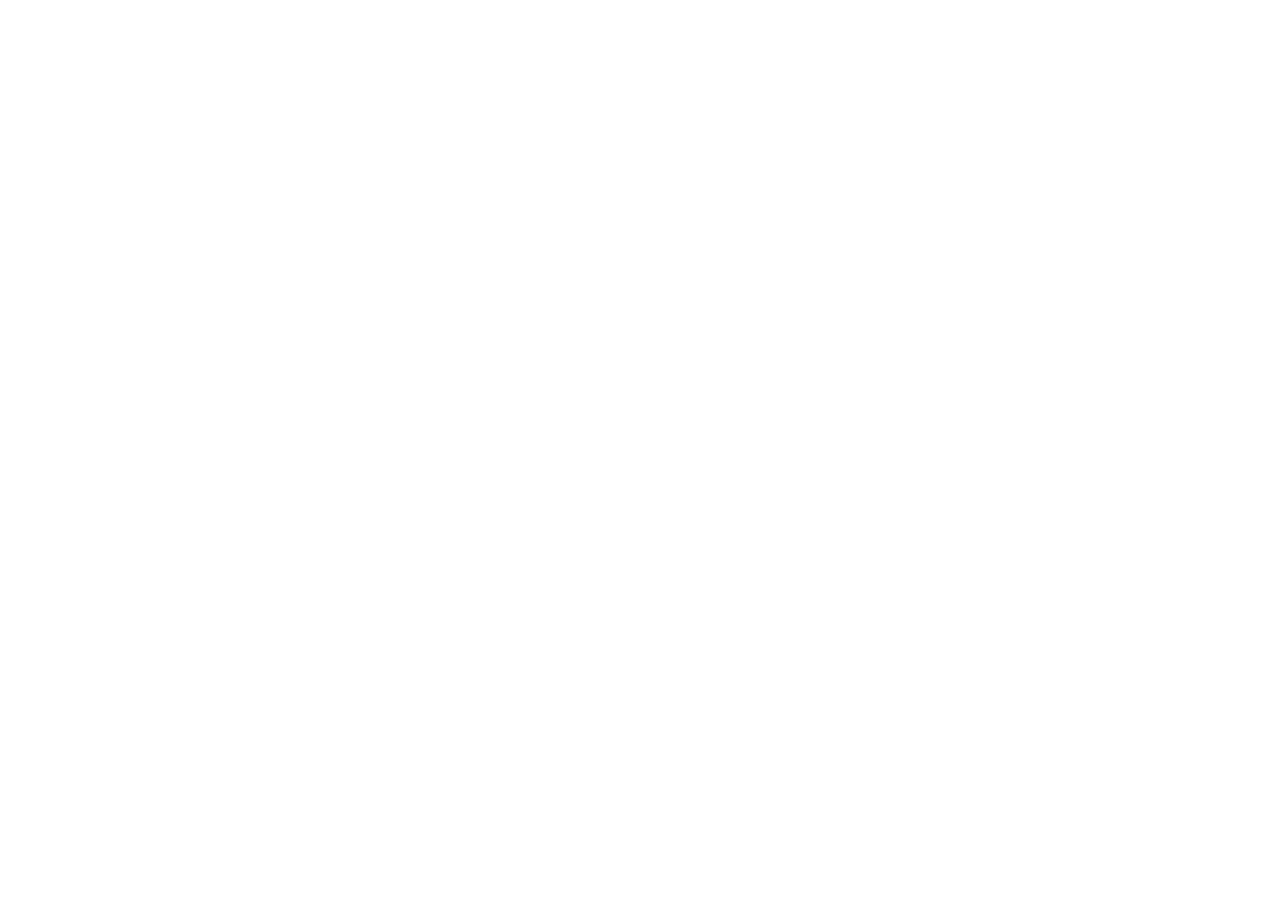
==== story.html @ cd4039f8 "Add files via upload" ====
﻿<!doctype html>
<html lang="en-US">
<head>
  <meta charset="utf-8">
  <!-- Created using Storyline 3 - http://www.articulate.com  -->
  <!-- version: 3.20.30234.0 -->
  <title>MEDIA IPAS</title>
  <meta http-equiv="x-ua-compatible" content="IE=edge"/>
  <meta name="viewport" content="width=device-width,initial-scale=1,user-scalable=no,shrink-to-fit=no,minimal-ui"/>
  <meta name="apple-mobile-web-app-capable" content="yes"/>
  <style>
    html, body { height: 100%; padding: 0; margin: 0 }
    #app { height: 100%; width: 100%; }
  </style>

  <script>
    window.DS = {};
    window.globals = {
      DATA_PATH_BASE: '',
      HAS_FRAME: true,
      HAS_SLIDE: true,

      lmsPresent: false,
      tinCanPresent: false,
      cmi5Present: false,
      aoSupport: false,
      scale: 'noscale',
      captureRc: false,
      browserSize: 'optimal',
      bgColor: '#FFFFFF',
      features: '',
      themeName: 'classic',
      preloaderColor: '#FFFFFF',
      suppressAnalytics: false,
      productChannel: 'perpetual',
      publishSource: 'storyline',
      aid: '',
      cid: 'd0530bba-89f7-427b-9b3b-d3522938f893',
      playerVersion: '3.20.30234.0',
      publishTimestamp: '2026-05-07T01:02:21.4951941Z',
      maxIosVideoElements: 10,
      connectionSettings: { },

      
      parseParams: function(qs) {
        if (window.globals.parsedParams != null) {
          return window.globals.parsedParams;
        }
        qs = (qs || window.location.search.substr(1)).split('+').join(' ');
        var params = {},
            tokens,
            re = /[?&]?([^=]+)=([^&]*)/g;

        while (tokens = re.exec(qs)) {
          params[decodeURIComponent(tokens[1]).trim()] =
            decodeURIComponent(tokens[2]).trim();
        }
        window.globals.parsedParams = params;
        return params;
      }

    };
  </script>
  <script>
    var isIe11 = ('ActiveXObject' in window || window.MSBlobBuilder != null)
      && window.msCrypto != null && !window.ActiveXObject;
    if (isIe11) {
      window.globals.unsupportedBrowser = true;
      document.write(atob('[base64]'));
    }
  </script>
  
  <script>window.THREE = { };</script>
  
</head>
<body style="background: #FFFFFF" class="cs-HTML theme-classic">
  <!-- 360 -->
  <script>!function(){var e,i=/iPhone/i,o=/iPod/i,n=/iPad/i,t=/\biOS-universal(?:.+)Mac\b/i,r=/\bAndroid(?:.+)Mobile\b/i,a=/Android/i,d=/(?:SD4930UR|\bSilk(?:.+)Mobile\b)/i,p=/Silk/i,l=/Windows Phone/i,u=/\bWindows(?:.+)ARM\b/i,b=/BlackBerry/i,s=/BB10/i,c=/Opera Mini/i,f=/\b(CriOS|Chrome)(?:.+)Mobile/i,h=/Mobile(?:.+)Firefox\b/i,v=function(e){return void 0!==e&&"MacIntel"===e.platform&&"number"==typeof e.maxTouchPoints&&e.maxTouchPoints>1&&"undefined"==typeof MSStream};e=function(e){var m={userAgent:"",platform:"",maxTouchPoints:0};e||"undefined"==typeof navigator?"string"==typeof e?m.userAgent=e:e&&e.userAgent&&(m={userAgent:e.userAgent,platform:e.platform,maxTouchPoints:e.maxTouchPoints||0}):m={userAgent:navigator.userAgent,platform:navigator.platform,maxTouchPoints:navigator.maxTouchPoints||0};var g=m.userAgent,y=g.split("[FBAN");void 0!==y[1]&&(g=y[0]),void 0!==(y=g.split("Twitter"))[1]&&(g=y[0]);var A=function(e){return function(i){return i.test(e)}}(g),w={apple:{phone:A(i)&&!A(l),ipod:A(o),tablet:!A(i)&&(A(n)||v(m))&&!A(l),universal:A(t),device:(A(i)||A(o)||A(n)||A(t)||v(m))&&!A(l)},amazon:{phone:A(d),tablet:!A(d)&&A(p),device:A(d)||A(p)},android:{phone:!A(l)&&A(d)||!A(l)&&A(r),tablet:!A(l)&&!A(d)&&!A(r)&&(A(p)||A(a)),device:!A(l)&&(A(d)||A(p)||A(r)||A(a))||A(/\bokhttp\b/i)},windows:{phone:A(l),tablet:A(u),device:A(l)||A(u)},other:{blackberry:A(b),blackberry10:A(s),opera:A(c),firefox:A(h),chrome:A(f),device:A(b)||A(s)||A(c)||A(h)||A(f)},any:!1,phone:!1,tablet:!1};return w.any=w.apple.device||w.android.device||w.windows.device||w.other.device,w.phone=w.apple.phone||w.android.phone||w.windows.phone,w.tablet=w.apple.tablet||w.android.tablet||w.windows.tablet,w}(),"object"==typeof exports&&"undefined"!=typeof module?module.exports=e:"function"==typeof define&&define.amd?define((function(){return e})):this.isMobile=e}();
    window.isMobile.apple.tablet = window.isMobile.apple.tablet ||
      (navigator.platform === 'MacIntel' && navigator.maxTouchPoints > 1);
    window.isMobile.apple.device = window.isMobile.apple.device || window.isMobile.apple.tablet;
    window.isMobile.tablet = window.isMobile.tablet || window.isMobile.apple.tablet;
    window.isMobile.any = window.isMobile.any || window.isMobile.apple.tablet;
  </script>

  <div id="focus-sink" tabindex="-1"></div>

  <div id="preso"></div>
  <script>
    (function() {

      var classTypes = [ 'desktop', 'mobile', 'phone', 'tablet' ];

      var addDeviceClasses = function(prefix, testObj) {
        var curr, i;
        for (i = 0; i < classTypes.length; i++) {
          curr = classTypes[i];
          if (testObj[curr]) {
            document.body.classList.add(prefix + curr);
          }
        }
      };

      var params = window.globals.parseParams(),
          isDevicePreview = params.devicepreview === '1',
          isPhoneOverride = params.deviceType === 'phone' || (isDevicePreview && params.phone == '1'),
          isTabletOverride = (params.deviceType === 'tablet' || isDevicePreview) && !isPhoneOverride,
          isMobileOverride = isPhoneOverride || isTabletOverride;

      var deviceView = {
        desktop: !window.isMobile.any && !isMobileOverride,
        mobile: window.isMobile.any || isMobileOverride,
        phone: isPhoneOverride || (window.isMobile.phone && !isTabletOverride),
        tablet: isTabletOverride || window.isMobile.tablet
      };

      window.globals.deviceView = deviceView;
      window.isMobile.desktop = !window.isMobile.any;
      window.isMobile.mobile = window.isMobile.any;

      addDeviceClasses('view-', deviceView);

    })();
  </script>
  
  <script src='story_content/user.js' type=text/javascript></script>
  <div class="slide-loader"></div>

  <script>
    if (window.globals.deviceView.isMobile) { var doc = document, loader = doc.body.querySelector('.slide-loader'); [ 1, 2, 3 ].forEach(function(n) { var d = doc.createElement('div'); d.style.backgroundColor = window.globals.preloaderColor; d.classList.add('mobile-loader-dot'); d.classList.add('dot' + n); loader.appendChild(d); }); }
  </script>

  <div class="mobile-load-title-overlay" style="display: none">
    <div class="mobile-load-title">MEDIA IPAS</div>
  </div>

  <div class="mobile-chrome-warning"></div>

  
<style>
  .warn-connection-dialog {
    display: none;
    background: transparent;
    pointer-events: none;
    position: fixed;
    left: 0;
    top: 0;
    width: 100%;
    height: 100%;
    z-index: 999;
  }

  .warn-connection-content {
    border-radius: 4px;
    background: white;
    border: 1px solid #E7E7E7;
    color: #333333;
    box-shadow: 0 2px 4px rgba(0, 0, 0, 0.25);
    transition: all 150ms ease-out;
    position: absolute;
    white-space: nowrap;
  }

  .view-phone.is-landscape .warn-connection-content {
    left: 23px;
    bottom: 23px;
  }

  .view-tablet.is-landscape .warn-connection-content {
    left: 50%;
    top: 20px;
    transform: translateX(-50%);
  }

  .is-portrait .warn-connection-content {
    transform: translate(-50%, calc(-100% - 15px));
  }

  .warn-connection-content p {
    display: inline-block;
    margin: 0 8px 0 0;
    line-height: 33px;
    font-size: 11px;
  }

  .warn-connection-content svg {
    position: relative;
    vertical-align: middle;
    margin: 0 2px 2px 8px;
  }

  .view-desktop .warn-connection-content {
    left: 1.5em;
    bottom: 1.5em;
  }

  .view-desktop .warn-connection-content p {
    font-size: 1.1em;
  }

  .is-offline .warn-connection-dialog {
    display: block;
  }

  .is-offline .cs-panel * {
    pointer-events: none !important;
  }

  .is-offline .cs-panel {
    pointer-events: all !important;
  }

  .is-offline #nav-controls * {
    pointer-events: none !important;
  }

  .is-offline #nav-controls {
    pointer-events: all !important;
  }
</style>

<div class="warn-connection-dialog">
  <div class="warn-connection-content">
    <svg width="17" height="15" viewBox="0 0 17 15" xmlns="http://www.w3.org/2000/svg">
      <path fill="#8F0000" stroke="white" d="M16.07,12.98 L15.88,12.23 L9.51,1.21 C8.97,0.26,7.6,0.26,7.06,1.21 L0.69,12.23 C0.15,13.16,0.81,14.36,1.91,14.36 H14.65 C15.47,14.36,16.05,13.7,16.07,12.98 Z"/>
      <path fill="white" stroke="white" d="M8.58,5.5 C8.35,5.28,8.5,5.35,8.21,5.32 C8.09,5.35,7.97,5.49,7.96,5.67 C7.97,5.79,7.98,5.92,7.98,6.04 L7.98,6.04 C7.99,6.17,8,6.31,8.01,6.43 L8.01,6.44 C8.03,6.92,8.06,7.41,8.09,7.9 L8.09,7.9 C8.12,8.39,8.14,8.88,8.17,9.37 C8.17,9.39,8.18,9.42,8.2,9.44 C8.23,9.46,8.25,9.47,8.28,9.47 C8.31,9.47,8.34,9.46,8.35,9.44 C8.37,9.43,8.38,9.4,8.39,9.35 L8.39,9.34 C8.39,9.24,8.4,9.15,8.4,9.05 L8.4,9.05 C8.41,8.96,8.41,8.86,8.42,8.75 C8.43,8.44,8.45,8.12,8.47,7.81 L8.47,7.81 C8.49,7.49,8.51,7.18,8.53,6.87 C8.55,6.46,8.56,6.05,8.59,5.64 L8.6,5.62 C8.6,5.57,8.59,5.53,8.58,5.5 L8.21,5.32 Z"/>
      <circle fill="white" stroke="white" cx="8.3" cy="11.35" r="0.3"/>
    </svg>
    <p>You are offline. Trying to reconnect...</p>
  </div>
</div>

<script>
  (function() {
    window.DS.connection = {
      warningShown: false,
      assets: {},
      loadingAssetGroup: false,
      retryDelay: 500
    };

    // @TODO this is POC code and can be cleaned up a bit more if we move forward
    // with the feature



    // The `window.globals.features` variable must be set in `webpack.dev.config` when testing locally - it is not enough
    // to have it in the data - but it must be set there as well.
    var useConnectionMessages = window.AbortController != null &&
      window.location.protocol != 'file:' &&
      window.globals.features.indexOf('ConnectionMessages') != -1;

    window.DS.connection.useConnectionMessages = useConnectionMessages

    var assetCount = 0;
    var checkLoadedId;
    var connectionSettings = window.globals.connectionSettings;

    if (useConnectionMessages && connectionSettings != null) {
      var contentEl = document.querySelector('.warn-connection-content');
      var messageEl = contentEl.querySelector('p')

      if (connectionSettings.useDarkTheme) {
        contentEl.style.borderColor = '#BABBBA';
        contentEl.style.backgroundColor = '#282828';
        contentEl.style.color = '#FFFFFF';
      }

      if (connectionSettings.message != null) {
        messageEl.textContent = window.decodeURIComponent(connectionSettings.message);
      }
    }

    function checkAssetsReady() {
      for (var i in DS.connection.assets) {
        if (!DS.connection.assets[i].success) {
          return false;
        }
      }
      return true;
    }

    function stopAssetGroup() {
      if (!useConnectionMessages) { return; }

      assetCount = 0;

      DS.connection.oldAssetGroup = DS.connection.assets;
      DS.connection.assets = {};
      DS.connection.loadingAssetGroup = false;
      clearInterval(checkLoadedId);
    }

    function startAssetGroup() {
      if (!useConnectionMessages) { return; }
      var ticks = 0;
      clearInterval(checkLoadedId);
      checkLoadedId = setInterval(function() {
        var loaded = 0;
        if (assetCount === 0 && loaded === 0) {
          clearInterval(checkLoadedId);
          return;
        }

        for (var i in DS.connection.assets) {
          if (DS.connection.assets[i].success) {
            loaded++;
          }
        }

        if (assetCount === loaded && checkAssetsReady()) {
          for (var i in DS.connection.assets) {
            if (DS.connection.assets[i].action) {
              DS.connection.assets[i].action();
            }
          }
          hideWarning();
          stopAssetGroup();
        }
      }, 100)
    }

    function requiredAsset(url, action, retry, type) {
      if (!useConnectionMessages) { return; }
      if (DS.connection.assets[url]) { return; }

      DS.connection.assets[url] = {
        success: false, action: action, retry: retry, type: type
      };
      assetCount = Object.keys(DS.connection.assets).length;
      if (!DS.connection.loadingAssetGroup) {
        startAssetGroup();
      }
      DS.connection.loadingAssetGroup = true;
    }

    function assetLoaded(url) {
      if (!useConnectionMessages) { return; }
      if (DS.connection.assets[url]) {
        DS.connection.assets[url].success = true;
      }
    }

    function assetFailed(url) {
      if (!useConnectionMessages) { return; }
      if (!DS.connection.assets[url]) {
        if (/\.js$/.test(url)) {
          setTimeout(function() {
            if (DS.connection.lastSlideLoaded != null) {
              DS.connection.lastSlideLoaded();
            }
          }, DS.connection.retryDelay);
        }
        return;
      }
      if (!DS.connection.warningShown) { showWarning(); }
      if (DS.connection.assets[url].retry) {
        setTimeout(function() {
          if (!DS.connection.assets[url].success) {
            DS.connection.assets[url].retry()
          }
        }, DS.connection.retryDelay);
      }
    }

    function hideWarning() {
      document.body.classList.remove('is-offline');
      DS.connection.warningShown = false;
    }
    DS.connection.hideWarning = hideWarning

    function showWarning(btn) {
      document.body.classList.add('is-offline')
      DS.connection.warningShown = true;
      updateWarningPosition();
    }

    function updateWarningPosition() {
      if (!DS.connection.warningShown) {
        return;
      }

      var isPortrait = document.body.classList.contains('is-portrait');
      var warningEl = document.querySelector('.warn-connection-content');

      if (isPortrait) {
        var slide = document.querySelector('.primary-slide');
        var slideRect = slide.getBoundingClientRect();

        warningEl.style.top = `${slideRect.top}px`
        warningEl.style.left = `${slideRect.left + slideRect.width / 2}px`
      } else {
        warningEl.style.top = null;
        warningEl.style.left = null;
      }

      window.requestAnimationFrame(updateWarningPosition);
    }

    // these will all be noops if the feature flag isn't set in
    // the data and `window.globals.features`
    DS.connection.requiredAsset = requiredAsset;
    DS.connection.assetLoaded = assetLoaded;
    DS.connection.assetFailed = assetFailed;
    DS.connection.stopAssetGroup = stopAssetGroup;
    DS.connection.startAssetGroup = startAssetGroup;
  })();
</script>


  <script>
    
    if (window.autoSpider && window.vInterfaceObject) {
      document.querySelector('.mobile-load-title-overlay').style.display = 'none';
    }
  </script>

  

  <link rel="stylesheet" href="html5/data/css/output.min.css" data-noprefix/>
</body>
<script src="html5/lib/scripts/bootstrapper.min.js"></script>
</html>
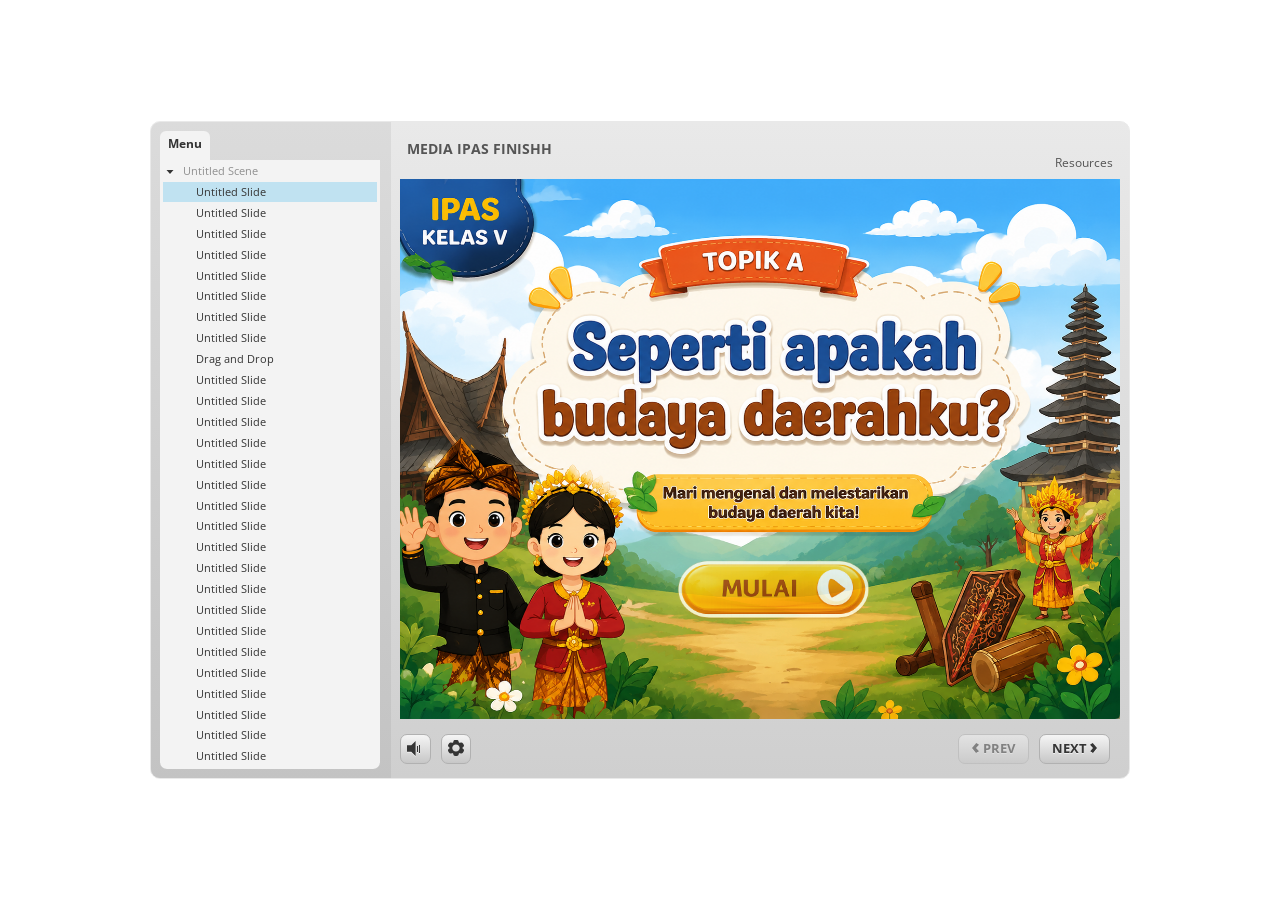
==== commit 32969a7f: "Remove obsolete image files and update story metadata - Deleted multiple unused image files from the" ====
--- a/story.html
+++ b/story.html
@@ -4,7 +4,7 @@
   <meta charset="utf-8">
   <!-- Created using Storyline 3 - http://www.articulate.com  -->
   <!-- version: 3.20.30234.0 -->
-  <title>MEDIA IPAS</title>
+  <title>MEDIA IPAS FINISHH</title>
   <meta http-equiv="x-ua-compatible" content="IE=edge"/>
   <meta name="viewport" content="width=device-width,initial-scale=1,user-scalable=no,shrink-to-fit=no,minimal-ui"/>
   <meta name="apple-mobile-web-app-capable" content="yes"/>
@@ -35,9 +35,9 @@
       productChannel: 'perpetual',
       publishSource: 'storyline',
       aid: '',
-      cid: 'd0530bba-89f7-427b-9b3b-d3522938f893',
+      cid: '9748a1a7-705c-4bd6-92a1-e756d1cadd9b',
       playerVersion: '3.20.30234.0',
-      publishTimestamp: '2026-05-07T01:02:21.4951941Z',
+      publishTimestamp: '2026-05-11T20:10:28.1512194Z',
       maxIosVideoElements: 10,
       connectionSettings: { },
 
@@ -131,7 +131,7 @@
   </script>
 
   <div class="mobile-load-title-overlay" style="display: none">
-    <div class="mobile-load-title">MEDIA IPAS</div>
+    <div class="mobile-load-title">MEDIA IPAS FINISHH</div>
   </div>
 
   <div class="mobile-chrome-warning"></div>
--- a/html5/data/css/output.min.css
+++ b/html5/data/css/output.min.css
@@ -0,0 +1,553 @@
+@font-face {
+  font-family: 'Open SansBold CharsBoldD65F1BFE';
+  src: url('[data-uri]');
+  font-style: normal;
+  font-weight: normal;
+}
+@font-face {
+  font-family: 'Open Sans Charset1_ 6Do22DAABAE';
+  src: url('[data-uri]');
+  font-style: normal;
+  font-weight: normal;
+}
+@font-face {
+  font-family: 'Open Sans Charset0_v9TY33EDE6F2';
+  src: url('[data-uri]');
+  font-style: normal;
+  font-weight: normal;
+}
+@font-face {
+  font-family: 'Open SansBold CharsBoldE47A47C6';
+  src: url('[data-uri]');
+  font-style: normal;
+  font-weight: normal;
+}
+.cs-pxabnsnfns00001100101 .cs-infopanel  {
+  box-shadow: 0 1px 0 rgba(184, 184, 184, 1);
+  background: rgba(255, 255, 255, 1);
+}
+.cs-pxabnsnfns00001100101 .cs-infopanel .cs-link {
+  color: rgba(124, 34, 128, 1);
+}
+.cs-pxabnsnfns00001100101 .cs-infopanel .cs-link:hover {
+  color: rgba(0, 0, 238, 1);
+}
+.cs-pxabnsnfns00001100101 .cs-infopanel .cs-name {
+  color: rgba(68, 68, 68, 1);
+}
+.cs-pxabnsnfns00001100101 .cs-infopanel .cs-title {
+  color: rgba(153, 153, 153, 1);
+}
+.cs-pxabnsnfns00001100101 .cs-infopanelpopup  {
+  box-shadow: 0 1px 0 rgba(184, 184, 184, 1);
+  background: linear-gradient(180deg, rgba(233, 233, 233, 1) 0%, rgba(207, 207, 207, 1) 100%);
+}
+.cs-pxabnsnfns00001100101 .cs-infopanelpopup .cs-link {
+  color: rgba(124, 34, 128, 1);
+}
+.cs-pxabnsnfns00001100101 .cs-infopanelpopup .cs-link:hover {
+  color: rgba(0, 0, 238, 1);
+}
+.cs-pxabnsnfns00001100101 .cs-infopanelpopup .cs-name {
+  color: rgba(68, 68, 68, 1);
+}
+.cs-pxabnsnfns00001100101 .cs-infopanelpopup .cs-bio {
+  color: rgba(153, 153, 153, 1);
+}
+.cs-pxabnsnfns00001100101 .cs-timer  {
+  color: rgba(85, 85, 85, 1);
+}
+.cs-pxabnsnfns00001100101 .cs-duration stop:first-child {
+  stop-color: rgba(0, 215, 255, 1);
+}
+.cs-pxabnsnfns00001100101 .cs-duration stop:last-child {
+  stop-color: rgba(0, 171, 255, 1);
+}
+.cs-pxabnsnfns00001100101 .cs-elapsed stop:first-child {
+  stop-color: rgba(254, 227, 71, 1);
+}
+.cs-pxabnsnfns00001100101 .cs-elapsed stop:last-child {
+  stop-color: rgba(252, 204, 42, 1);
+}
+.cs-pxabnsnfns00001100101 .cs-timer .cs-pie .cs-innerstroke {
+  stroke: rgba(199, 199, 199, 1);
+}
+.cs-pxabnsnfns00001100101 .cs-timer .cs-pie .cs-innerborder {
+  stroke: rgba(255, 255, 255, 1);
+}
+.cs-pxabnsnfns00001100101 .cs-window  {
+  box-shadow: 0 8px 5px rgba(0, 0, 0, 0.2);
+  border-color: rgba(234, 234, 234, 1);
+  background: rgba(243, 243, 243, 1);
+  color: rgba(85, 85, 85, 1);
+}
+.cs-pxabnsnfns00001100101 .cs-window .cs-diva {
+  border-color: rgba(247, 247, 247, 1);
+}
+.cs-pxabnsnfns00001100101 .cs-window .cs-divb {
+  border-color: rgba(211, 211, 211, 1);
+}
+.cs-pxabnsnfns00001100101 .cs-editor .cs-editor-slide {
+  color: rgba(85, 85, 85, 1);
+}
+.cs-pxabnsnfns00001100101 .cs-editor .cs-editor-html {
+  color: rgba(68, 68, 68, 1);
+}
+.cs-pxabnsnfns00001100101 .cs-editor .cs-editor-button {
+  text-shadow: 0 1px 0 rgba(240, 240, 240, 1);
+  color: rgba(53, 53, 53, 1);
+  border-color: rgba(177, 177, 177, 1);
+  background: linear-gradient(180deg, rgba(245, 245, 245, 1) 0%, rgba(199, 199, 199, 1) 100%);
+}
+.cs-pxabnsnfns00001100101 .cs-editor .cs-editor-button:hover {
+  background: linear-gradient(180deg, rgba(242, 242, 242, 1) 0%, rgba(175, 175, 175, 1) 100%);
+}
+.cs-pxabnsnfns00001100101 .cs-editor .cs-editor-button:active {
+  background: linear-gradient(180deg, rgba(199, 199, 199, 1) 0%, rgba(244, 244, 244, 1) 100%);
+}
+.cs-pxabnsnfns00001100101 .cs-listitem  {
+  color: rgba(53, 53, 53, 1);
+  border-color: rgba(223, 223, 223, 1);
+}
+.cs-pxabnsnfns00001100101 .cs-listitem.cs-viewed {
+  color: rgba(144, 144, 144, 1);
+}
+.cs-pxabnsnfns00001100101 .cs-listitem.cs-selected {
+  color: rgba(53, 53, 53, 1);
+  background: rgba(192, 226, 241, 1);
+}
+.cs-pxabnsnfns00001100101 .cs-listitem.cs-selected:hover {
+  background: rgba(192, 226, 241, 1);
+}
+.cs-pxabnsnfns00001100101 .cs-listitem.cs-selected.hover {
+  background: rgba(192, 226, 241, 1);
+}
+.cs-pxabnsnfns00001100101 .cs-listitem.cs-selected:focus {
+  background: rgba(192, 226, 241, 1);
+}
+.cs-pxabnsnfns00001100101 .cs-listitem .cs-icon-carrot {
+  fill: rgba(53, 53, 53, 1);
+}
+.cs-pxabnsnfns00001100101 .cs-listitem .cs-icon-carrot .cs-shadow {
+  fill: rgba(255, 255, 255, 1);
+}
+.cs-pxabnsnfns00001100101 .cs-listitem:hover {
+  background: rgba(230, 230, 230, 1);
+}
+.cs-pxabnsnfns00001100101 .cs-listitem.hover {
+  background: rgba(230, 230, 230, 1);
+}
+.cs-pxabnsnfns00001100101 .cs-listitem:focus {
+  background: rgba(230, 230, 230, 1);
+}
+.cs-pxabnsnfns00001100101 .cs-glossary  {
+  color: rgba(53, 53, 53, 1);
+}
+.cs-pxabnsnfns00001100101 .cs-glossary .cs-scrolling-panel {
+  background: rgba(231, 231, 231, 1);
+}
+.cs-pxabnsnfns00001100101 .cs-glossary .cs-term.cs-selected .cs-choice-list-trigger {
+  color: rgba(53, 53, 53, 1);
+  background: rgba(192, 226, 241, 1);
+}
+.cs-pxabnsnfns00001100101 .cs-glossary .cs-term.cs-selected .cs-choice-list-trigger:focus {
+  color: rgba(53, 53, 53, 1);
+  background: rgba(192, 226, 241, 1);
+}
+.cs-pxabnsnfns00001100101 .cs-glossary .cs-term:hover .cs-choice-list-trigger {
+  background: rgba(230, 230, 230, 1);
+}
+.cs-pxabnsnfns00001100101 .cs-glossary .cs-term.hover .cs-choice-list-trigger {
+  background: rgba(230, 230, 230, 1);
+}
+.cs-pxabnsnfns00001100101 .cs-glossary .cs-term .cs-choice-list-trigger:focus {
+  background: rgba(230, 230, 230, 1);
+}
+.cs-pxabnsnfns00001100101 .cs-glossary .cs-diva {
+  border-color: rgba(226, 226, 226, 1);
+}
+.cs-pxabnsnfns00001100101 .cs-glossary .cs-divb {
+  border-color: rgba(226, 226, 226, 1);
+}
+.cs-pxabnsnfns00001100101 .cs-glossary .cs-divc {
+  border-color: rgba(250, 250, 250, 1);
+}
+.cs-pxabnsnfns00001100101 .cs-glossary .cs-heading {
+  color: rgba(68, 68, 68, 1);
+}
+.cs-pxabnsnfns00001100101 .cs-resource .cs-separator {
+  border-color: rgba(224, 224, 224, 1);
+}
+.cs-pxabnsnfns00001100101 .cs-outline  {
+  color: rgba(68, 68, 68, 1);
+}
+.cs-pxabnsnfns00001100101 .cs-outline .cs-diva {
+  border-color: rgba(198, 198, 198, 1);
+}
+.cs-pxabnsnfns00001100101 .cs-outline .cs-divb {
+  border-color: rgba(249, 249, 249, 1);
+}
+.cs-pxabnsnfns00001100101 .cs-outline .cs-divc {
+  border-color: rgba(225, 225, 225, 1);
+}
+.cs-pxabnsnfns00001100101 .cs-outline .cs-search-filter:hover {
+  color: rgba(0, 0, 238, 1);
+}
+.cs-pxabnsnfns00001100101 .cs-outline .cs-search-filter.hover {
+  color: rgba(0, 0, 238, 1);
+}
+.cs-pxabnsnfns00001100101 .cs-transcript  {
+  color: rgba(68, 68, 68, 1);
+}
+.cs-pxabnsnfns00001100101 .cs-transcript .cs-div {
+  border-color: rgba(225, 225, 225, 1);
+}
+.cs-pxabnsnfns00001100101 .cs-tabs:not(.topmenu-item) {
+  color: rgba(85, 85, 85, 1);
+}
+.cs-pxabnsnfns00001100101 .cs-tabs .cs-inner-button:not(.topmenu-item) {
+  text-shadow: 0 1px 0 rgba(240, 240, 240, 1);
+}
+.cs-pxabnsnfns00001100101 .cs-tabs:hover:not(.topmenu-item) {
+  color: rgba(51, 51, 51, 1);
+}
+.cs-pxabnsnfns00001100101 .cs-tabs.cs-selected {
+  background: rgba(243, 243, 243, 1);
+  color: rgba(51, 51, 51, 1);
+}
+.cs-pxabnsnfns00001100101 .cs-seekcontrol  {
+  background: linear-gradient(180deg, rgba(245, 245, 245, 1) 0%, rgba(199, 199, 199, 1) 100%);
+  border-color: rgba(177, 177, 177, 1);
+}
+.cs-pxabnsnfns00001100101 .cs-seekcontrol .cs-button:hover .cs-icon {
+  fill: rgba(85, 85, 85, 1);
+}
+.cs-pxabnsnfns00001100101 .cs-seekcontrol .cs-button.hover .cs-icon {
+  fill: rgba(85, 85, 85, 1);
+}
+.cs-pxabnsnfns00001100101 .cs-seekcontrol .cs-button .cs-icon-shadow {
+  fill: rgba(240, 240, 240, 1);
+}
+.cs-pxabnsnfns00001100101 .cs-seekcontrol .cs-button .cs-icon {
+  fill: rgba(45, 45, 45, 1);
+}
+.cs-pxabnsnfns00001100101 .cs-seekcontrol .cs-seek .cs-fill {
+  background: rgba(255, 255, 255, 1);
+}
+.cs-pxabnsnfns00001100101 .cs-seekcontrol .cs-seek {
+  background: rgba(231, 231, 231, 1);
+  border-color: rgba(184, 184, 184, 1);
+}
+.cs-pxabnsnfns00001100101 .cs-searchinput .cs-input {
+  color: rgba(138, 138, 138, 1);
+  border-color: rgba(173, 173, 173, 1);
+  background: rgba(223, 223, 223, 1);
+}
+.cs-pxabnsnfns00001100101 .cs-searchinput .cs-input:focus {
+  color: rgba(51, 51, 51, 1);
+  background: rgba(250, 250, 250, 1);
+}
+.cs-pxabnsnfns00001100101 .cs-searchinput .cs-input:hover {
+  box-shadow: inset 0 0 1px 0 rgba(107, 248, 255, 1);
+}
+.cs-pxabnsnfns00001100101 .cs-searchinput .cs-input.hover {
+  box-shadow: inset 0 0 1px 0 rgba(107, 248, 255, 1);
+}
+.cs-pxabnsnfns00001100101 .cs-searchinput .cs-button .cs-icon {
+  fill: rgba(138, 138, 138, 1);
+}
+.cs-pxabnsnfns00001100101 .cs-searchinput .cs-button:hover {
+  fill: linear-gradient(180deg, rgba(245, 245, 245, 1) 0%, rgba(199, 199, 199, 1) 100%);
+}
+.cs-pxabnsnfns00001100101 .cs-searchinput .cs-button.hover {
+  fill: linear-gradient(180deg, rgba(245, 245, 245, 1) 0%, rgba(199, 199, 199, 1) 100%);
+}
+.cs-pxabnsnfns00001100101 .cs-menu  {
+  box-shadow: 0 1px 0 rgba(184, 184, 184, 1);
+  background: rgba(243, 243, 243, 1);
+}
+.cs-pxabnsnfns00001100101 .cs-topmenu-item.active .cs-tab {
+  background: rgba(243, 243, 243, 1);
+}
+.cs-pxabnsnfns00001100101 .cs-logo  {
+  box-shadow: 0 1px 0 rgba(184, 184, 184, 1);
+  background: rgba(255, 255, 255, 1);
+}
+.cs-pxabnsnfns00001100101 .cs-checkbox  {
+  color: rgba(68, 68, 68, 1);
+}
+.cs-pxabnsnfns00001100101 .cs-checkbox:hover {
+  border-color: rgba(107, 248, 255, 1);
+}
+.cs-pxabnsnfns00001100101 .cs-checkbox.hover {
+  border-color: rgba(107, 248, 255, 1);
+}
+.cs-pxabnsnfns00001100101 .cs-checkbox .cs-box {
+  color: rgba(255, 255, 255, 1);
+  border-color: rgba(184, 184, 184, 1);
+}
+.cs-pxabnsnfns00001100101 .cs-checkbox .cs-box:checked::after {
+  color: rgba(51, 204, 0, 1);
+}
+.cs-pxabnsnfns00001100101 .cs-checkbox .cs-box.checked.after {
+  color: rgba(51, 204, 0, 1);
+}
+.cs-pxabnsnfns00001100101 .cs-button  {
+  text-shadow: 0 1px 0 rgba(240, 240, 240, 1);
+  color: rgba(53, 53, 53, 1);
+  border-color: rgba(177, 177, 177, 1);
+  background: linear-gradient(180deg, rgba(245, 245, 245, 1) 0%, rgba(199, 199, 199, 1) 100%);
+  box-shadow: 0 1px 0 rgba(207, 207, 207, 1);
+}
+.cs-pxabnsnfns00001100101 .cs-button .cs-icon {
+  fill: rgba(53, 53, 53, 1);
+}
+.cs-pxabnsnfns00001100101 .cs-button .cs-icon-shadow {
+  fill: rgba(240, 240, 240, 1);
+}
+.cs-pxabnsnfns00001100101 .cs-button:hover {
+  background: linear-gradient(180deg, rgba(242, 242, 242, 1) 0%, rgba(175, 175, 175, 1) 100%);
+}
+.cs-pxabnsnfns00001100101 .cs-button.hover {
+  background: linear-gradient(180deg, rgba(242, 242, 242, 1) 0%, rgba(175, 175, 175, 1) 100%);
+}
+.cs-pxabnsnfns00001100101 .cs-button:active {
+  background: linear-gradient(180deg, rgba(199, 199, 199, 1) 0%, rgba(244, 244, 244, 1) 100%);
+}
+.cs-pxabnsnfns00001100101 .cs-button.cs-disabled:hover {
+  background: linear-gradient(180deg, rgba(245, 245, 245, 1) 0%, rgba(199, 199, 199, 1) 100%);
+}
+.cs-pxabnsnfns00001100101 .cs-button.cs-disabled.hover {
+  background: linear-gradient(180deg, rgba(245, 245, 245, 1) 0%, rgba(199, 199, 199, 1) 100%);
+}
+.cs-pxabnsnfns00001100101 .cs-button.cs-disabled:active {
+  background: linear-gradient(180deg, rgba(245, 245, 245, 1) 0%, rgba(199, 199, 199, 1) 100%);
+}
+.cs-pxabnsnfns00001100101 .cs-button.cs-volume:hover {
+  background: linear-gradient(180deg, rgba(245, 245, 245, 1) 0%, rgba(199, 199, 199, 1) 100%);
+}
+.cs-pxabnsnfns00001100101 .cs-button.cs-volume.hover {
+  background: linear-gradient(180deg, rgba(245, 245, 245, 1) 0%, rgba(199, 199, 199, 1) 100%);
+}
+.cs-pxabnsnfns00001100101 .cs-button.cs-volume:active {
+  background: linear-gradient(180deg, rgba(245, 245, 245, 1) 0%, rgba(199, 199, 199, 1) 100%);
+}
+.cs-pxabnsnfns00001100101.cs-base  {
+  color: rgba(85, 85, 85, 1);
+  border-color: rgba(233, 233, 233, 1);
+  background: linear-gradient(180deg, rgba(233, 233, 233, 1) 0%, rgba(207, 207, 207, 1) 100%);
+}
+.cs-pxabnsnfns00001100101.cs-base .cs-separator .cs-diva {
+  background: rgba(211, 211, 211, 1);
+}
+.cs-pxabnsnfns00001100101.cs-base .cs-separator .cs-divb {
+  background: rgba(247, 247, 247, 1);
+}
+.cs-pxabnsnfns00001100101.cs-base .cs-topmenu-item.active .cs-tab {
+  border-color: rgba(211, 211, 211, 1);
+}
+.cs-pxabnsnfns00001100101.cs-base .cs-topmenu-item.active .cs-panel {
+  border-color: rgba(211, 211, 211, 1);
+}
+.cs-pxabnsnfns00001100101.cs-base .cs-left {
+  background: linear-gradient(180deg, rgba(219, 219, 219, 1) 0%, rgba(195, 195, 195, 1) 100%);
+}
+.cs-pxabnsnfns00001100101.cs-base .cs-area-primary .cs-slide-container {
+  background: linear-gradient(180deg, rgba(233, 233, 233, 1) 0%, rgba(207, 207, 207, 1) 100%);
+}
+.cs-pxabnsnfns00001100101 .cs-volume::-moz-range-thumb {
+  border-color: rgba(165, 165, 165, 1);
+  box-shadow: inset 0 0 1px 0 rgba(212, 212, 212, 1);
+  background: rgba(200, 200, 200, 1);
+}
+.cs-pxabnsnfns00001100101 .cs-volume::-ms-thumb {
+  border-color: rgba(165, 165, 165, 1);
+  box-shadow: inset 0 0 1px 0 rgba(212, 212, 212, 1);
+  background: rgba(200, 200, 200, 1);
+}
+.cs-pxabnsnfns00001100101 .cs-volume::-webkit-slider-thumb {
+  border-color: rgba(165, 165, 165, 1);
+  box-shadow: inset 0 0 1px 0 rgba(212, 212, 212, 1);
+  background: rgba(200, 200, 200, 1);
+}
+.cs-pxabnsnfns00001100101 .cs-volume::-moz-range-track {
+  border-color: rgba(242, 242, 242, 1);
+  background: linear-gradient(180deg, rgba(188, 188, 188, 1) 0%, rgba(188, 188, 188, 1) 50.196%, rgba(195, 195, 195, 1) 100%);
+}
+.cs-pxabnsnfns00001100101 .cs-volume::-ms-track {
+  border-color: rgba(242, 242, 242, 1);
+  background: linear-gradient(180deg, rgba(188, 188, 188, 1) 0%, rgba(188, 188, 188, 1) 50.196%, rgba(195, 195, 195, 1) 100%);
+}
+.cs-pxabnsnfns00001100101 .cs-volume::-webkit-slider-runnable-track {
+  border-color: rgba(242, 242, 242, 1);
+  background: linear-gradient(180deg, rgba(188, 188, 188, 1) 0%, rgba(188, 188, 188, 1) 50.196%, rgba(195, 195, 195, 1) 100%);
+}
+body.show-focus .tab-focus-box {
+  border-color: rgba(255, 255, 0, 1);
+}
+.skipnav {
+  border-color: rgba(255, 255, 0, 1);
+}
+.fn-npnxnanbsnfns00001100101 {
+  font-family: 'Open SansD6FFC9F9';
+  -webkit-font-variant-ligatures: no-common-ligatures;
+  font-variant-ligatures: no-common-ligatures;
+}
+.fn-pxabnsnfns00001100101 {
+  font-family: 'Open SansD6FFC9F9';
+  -webkit-font-variant-ligatures: no-common-ligatures;
+  font-variant-ligatures: no-common-ligatures;
+}
+.fn-npxnabnsnfns00001100101 {
+  font-family: 'Open SansD6FFC9F9';
+  -webkit-font-variant-ligatures: no-common-ligatures;
+  font-variant-ligatures: no-common-ligatures;
+}
+.fn-npnxnanbnsnfns00001100101 {
+  font-family: 'Open SansD6FFC9F9';
+  -webkit-font-variant-ligatures: no-common-ligatures;
+  font-variant-ligatures: no-common-ligatures;
+}
+.fn-pxabnsnfns00001100100 {
+  font-family: 'Open SansD6FFC9F9';
+  -webkit-font-variant-ligatures: no-common-ligatures;
+  font-variant-ligatures: no-common-ligatures;
+}
+@font-face {
+  font-family: 'Open SansD6FFC9F9';
+  src: url('[data-uri]');
+  font-style: normal;
+  font-weight: bold;
+}
+@font-face {
+  font-family: 'Open SansD6FFC9F9';
+  src: url('[data-uri]');
+  font-style: normal;
+  font-weight: normal;
+}
+.cs-InvalidPromptSlide .cs-6VgHliyEl3X-InvalidPromptSlide-btn0 {
+  color: rgba(53, 53, 53, 1);
+  border-color: rgba(177, 177, 177, 1);
+  background: linear-gradient(180deg, rgba(245, 245, 245, 1) 0%, rgba(199, 199, 199, 1) 100%);
+  text-shadow: 0 1px 0 rgba(240, 240, 240, 1);
+}
+.cs-InvalidPromptSlide .cs-6VgHliyEl3X-InvalidPromptSlide-btn0 .cs-html {
+  color: rgba(68, 68, 68, 1);
+}
+.cs-InvalidPromptSlide .cs-6VgHliyEl3X-InvalidPromptSlide-btn0 .cs-slide {
+  border-color: rgba(85, 85, 85, 1);
+}
+.cs-InvalidPromptSlide .cs-6VgHliyEl3X-InvalidPromptSlide-btn0:hover {
+  background: linear-gradient(180deg, rgba(242, 242, 242, 1) 0%, rgba(175, 175, 175, 1) 100%);
+}
+.cs-InvalidPromptSlide .cs-6VgHliyEl3X-InvalidPromptSlide-btn0:active {
+  background: linear-gradient(180deg, rgba(199, 199, 199, 1) 0%, rgba(244, 244, 244, 1) 100%);
+}
+.cs-PrintPromptSlide .cs-6VgHliyEl3X-PrintPromptSlide-btn0 {
+  color: rgba(53, 53, 53, 1);
+  border-color: rgba(177, 177, 177, 1);
+  background: linear-gradient(180deg, rgba(245, 245, 245, 1) 0%, rgba(199, 199, 199, 1) 100%);
+  text-shadow: 0 1px 0 rgba(240, 240, 240, 1);
+}
+.cs-PrintPromptSlide .cs-6VgHliyEl3X-PrintPromptSlide-btn0 .cs-html {
+  color: rgba(68, 68, 68, 1);
+}
+.cs-PrintPromptSlide .cs-6VgHliyEl3X-PrintPromptSlide-btn0 .cs-slide {
+  border-color: rgba(85, 85, 85, 1);
+}
+.cs-PrintPromptSlide .cs-6VgHliyEl3X-PrintPromptSlide-btn0:hover {
+  background: linear-gradient(180deg, rgba(242, 242, 242, 1) 0%, rgba(175, 175, 175, 1) 100%);
+}
+.cs-PrintPromptSlide .cs-6VgHliyEl3X-PrintPromptSlide-btn0:active {
+  background: linear-gradient(180deg, rgba(199, 199, 199, 1) 0%, rgba(244, 244, 244, 1) 100%);
+}
+.cs-ScrollPromptSlide .cs-6VgHliyEl3X-ScrollPromptSlide-btn0 {
+  color: rgba(53, 53, 53, 1);
+  border-color: rgba(177, 177, 177, 1);
+  background: linear-gradient(180deg, rgba(245, 245, 245, 1) 0%, rgba(199, 199, 199, 1) 100%);
+  text-shadow: 0 1px 0 rgba(240, 240, 240, 1);
+}
+.cs-ScrollPromptSlide .cs-6VgHliyEl3X-ScrollPromptSlide-btn0 .cs-html {
+  color: rgba(68, 68, 68, 1);
+}
+.cs-ScrollPromptSlide .cs-6VgHliyEl3X-ScrollPromptSlide-btn0 .cs-slide {
+  border-color: rgba(85, 85, 85, 1);
+}
+.cs-ScrollPromptSlide .cs-6VgHliyEl3X-ScrollPromptSlide-btn0:hover {
+  background: linear-gradient(180deg, rgba(242, 242, 242, 1) 0%, rgba(175, 175, 175, 1) 100%);
+}
+.cs-ScrollPromptSlide .cs-6VgHliyEl3X-ScrollPromptSlide-btn0:active {
+  background: linear-gradient(180deg, rgba(199, 199, 199, 1) 0%, rgba(244, 244, 244, 1) 100%);
+}
+.cs-TimerPromptSlide-6NzDWMQhxNs .cs-6VgHliyEl3X-TimerPromptSlide-6NzDWMQhxNs-btn0 {
+  color: rgba(53, 53, 53, 1);
+  border-color: rgba(177, 177, 177, 1);
+  background: linear-gradient(180deg, rgba(245, 245, 245, 1) 0%, rgba(199, 199, 199, 1) 100%);
+  text-shadow: 0 1px 0 rgba(240, 240, 240, 1);
+}
+.cs-TimerPromptSlide-6NzDWMQhxNs .cs-6VgHliyEl3X-TimerPromptSlide-6NzDWMQhxNs-btn0 .cs-html {
+  color: rgba(68, 68, 68, 1);
+}
+.cs-TimerPromptSlide-6NzDWMQhxNs .cs-6VgHliyEl3X-TimerPromptSlide-6NzDWMQhxNs-btn0 .cs-slide {
+  border-color: rgba(85, 85, 85, 1);
+}
+.cs-TimerPromptSlide-6NzDWMQhxNs .cs-6VgHliyEl3X-TimerPromptSlide-6NzDWMQhxNs-btn0:hover {
+  background: linear-gradient(180deg, rgba(242, 242, 242, 1) 0%, rgba(175, 175, 175, 1) 100%);
+}
+.cs-TimerPromptSlide-6NzDWMQhxNs .cs-6VgHliyEl3X-TimerPromptSlide-6NzDWMQhxNs-btn0:active {
+  background: linear-gradient(180deg, rgba(199, 199, 199, 1) 0%, rgba(244, 244, 244, 1) 100%);
+}
+.cs-ResumePromptSlide .cs-6VgHliyEl3X-ResumePromptSlide-btn0 {
+  color: rgba(53, 53, 53, 1);
+  border-color: rgba(177, 177, 177, 1);
+  background: linear-gradient(180deg, rgba(245, 245, 245, 1) 0%, rgba(199, 199, 199, 1) 100%);
+  text-shadow: 0 1px 0 rgba(240, 240, 240, 1);
+}
+.cs-ResumePromptSlide .cs-6VgHliyEl3X-ResumePromptSlide-btn0 .cs-html {
+  color: rgba(68, 68, 68, 1);
+}
+.cs-ResumePromptSlide .cs-6VgHliyEl3X-ResumePromptSlide-btn0 .cs-slide {
+  border-color: rgba(85, 85, 85, 1);
+}
+.cs-ResumePromptSlide .cs-6VgHliyEl3X-ResumePromptSlide-btn0:hover {
+  background: linear-gradient(180deg, rgba(242, 242, 242, 1) 0%, rgba(175, 175, 175, 1) 100%);
+}
+.cs-ResumePromptSlide .cs-6VgHliyEl3X-ResumePromptSlide-btn0:active {
+  background: linear-gradient(180deg, rgba(199, 199, 199, 1) 0%, rgba(244, 244, 244, 1) 100%);
+}
+.cs-ResumePromptSlide .cs-6VgHliyEl3X-ResumePromptSlide-btn1 {
+  color: rgba(53, 53, 53, 1);
+  border-color: rgba(177, 177, 177, 1);
+  background: linear-gradient(180deg, rgba(245, 245, 245, 1) 0%, rgba(199, 199, 199, 1) 100%);
+  text-shadow: 0 1px 0 rgba(240, 240, 240, 1);
+}
+.cs-ResumePromptSlide .cs-6VgHliyEl3X-ResumePromptSlide-btn1 .cs-html {
+  color: rgba(68, 68, 68, 1);
+}
+.cs-ResumePromptSlide .cs-6VgHliyEl3X-ResumePromptSlide-btn1 .cs-slide {
+  border-color: rgba(85, 85, 85, 1);
+}
+.cs-ResumePromptSlide .cs-6VgHliyEl3X-ResumePromptSlide-btn1:hover {
+  background: linear-gradient(180deg, rgba(242, 242, 242, 1) 0%, rgba(175, 175, 175, 1) 100%);
+}
+.cs-ResumePromptSlide .cs-6VgHliyEl3X-ResumePromptSlide-btn1:active {
+  background: linear-gradient(180deg, rgba(199, 199, 199, 1) 0%, rgba(244, 244, 244, 1) 100%);
+}
+.cs-ExternalInterfaceErrorSlide .cs-buttonOK {
+  color: rgba(53, 53, 53, 1);
+  border-color: rgba(177, 177, 177, 1);
+  background: linear-gradient(180deg, rgba(245, 245, 245, 1) 0%, rgba(199, 199, 199, 1) 100%);
+  text-shadow: 0 1px 0 rgba(240, 240, 240, 1);
+}
+.cs-ExternalInterfaceErrorSlide .cs-buttonOK .cs-html {
+  color: rgba(68, 68, 68, 1);
+}
+.cs-ExternalInterfaceErrorSlide .cs-buttonOK .cs-slide {
+  border-color: rgba(85, 85, 85, 1);
+}
+.cs-ExternalInterfaceErrorSlide .cs-buttonOK:hover {
+  background: linear-gradient(180deg, rgba(242, 242, 242, 1) 0%, rgba(175, 175, 175, 1) 100%);
+}
+.cs-ExternalInterfaceErrorSlide .cs-buttonOK:active {
+  background: linear-gradient(180deg, rgba(199, 199, 199, 1) 0%, rgba(244, 244, 244, 1) 100%);
+}
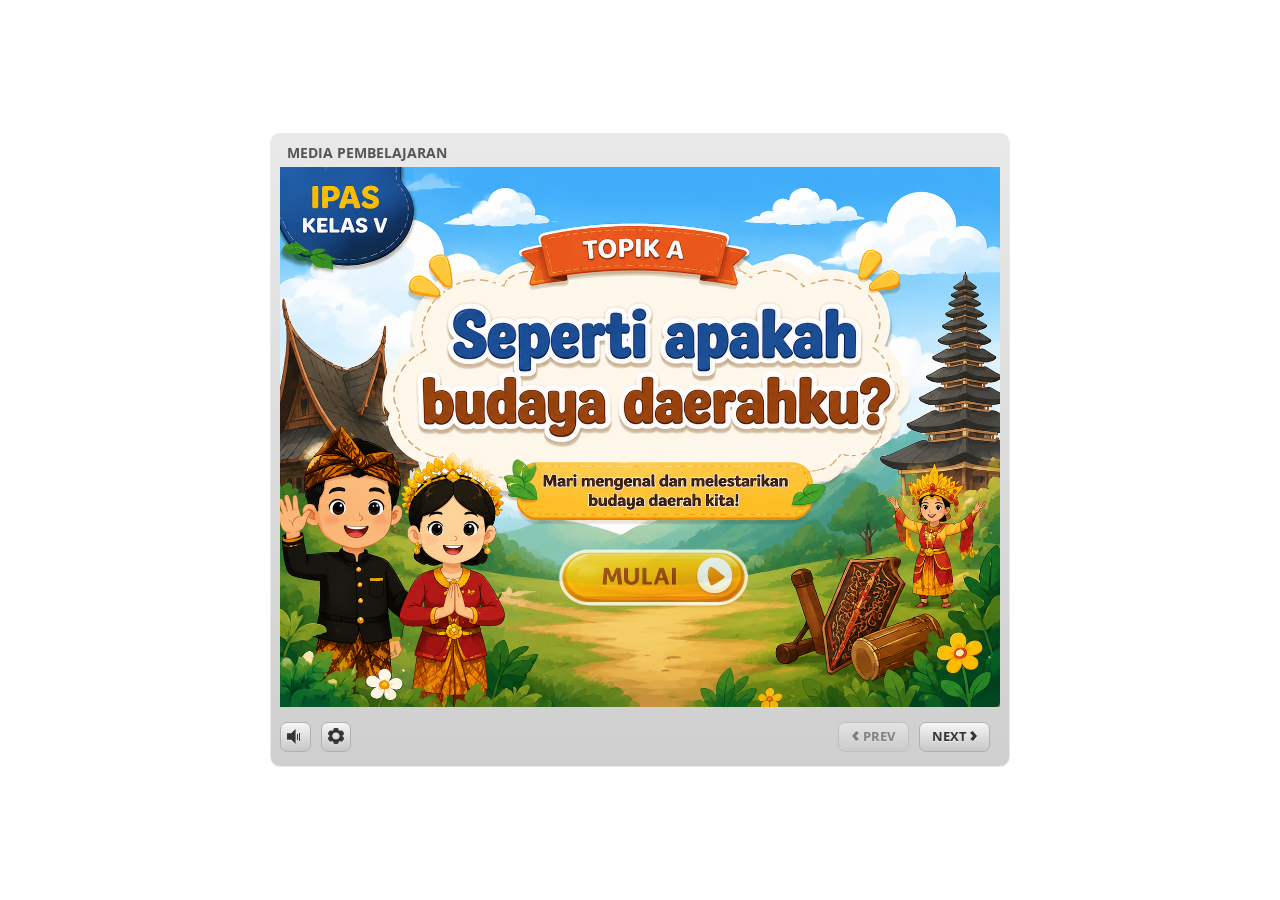
==== commit 7325599e: "Update frame.xml to modify layout identifiers, disable sidebar and resources, and adjust title text " ====
--- a/story.html
+++ b/story.html
@@ -1,423 +1,423 @@
-﻿<!doctype html>
-<html lang="en-US">
-<head>
-  <meta charset="utf-8">
-  <!-- Created using Storyline 3 - http://www.articulate.com  -->
-  <!-- version: 3.20.30234.0 -->
-  <title>MEDIA IPAS FINISHH</title>
-  <meta http-equiv="x-ua-compatible" content="IE=edge"/>
-  <meta name="viewport" content="width=device-width,initial-scale=1,user-scalable=no,shrink-to-fit=no,minimal-ui"/>
-  <meta name="apple-mobile-web-app-capable" content="yes"/>
-  <style>
-    html, body { height: 100%; padding: 0; margin: 0 }
-    #app { height: 100%; width: 100%; }
-  </style>
-
-  <script>
-    window.DS = {};
-    window.globals = {
-      DATA_PATH_BASE: '',
-      HAS_FRAME: true,
-      HAS_SLIDE: true,
-
-      lmsPresent: false,
-      tinCanPresent: false,
-      cmi5Present: false,
-      aoSupport: false,
-      scale: 'noscale',
-      captureRc: false,
-      browserSize: 'optimal',
-      bgColor: '#FFFFFF',
-      features: '',
-      themeName: 'classic',
-      preloaderColor: '#FFFFFF',
-      suppressAnalytics: false,
-      productChannel: 'perpetual',
-      publishSource: 'storyline',
-      aid: '',
-      cid: '9748a1a7-705c-4bd6-92a1-e756d1cadd9b',
-      playerVersion: '3.20.30234.0',
-      publishTimestamp: '2026-05-11T20:10:28.1512194Z',
-      maxIosVideoElements: 10,
-      connectionSettings: { },
-
-      
-      parseParams: function(qs) {
-        if (window.globals.parsedParams != null) {
-          return window.globals.parsedParams;
-        }
-        qs = (qs || window.location.search.substr(1)).split('+').join(' ');
-        var params = {},
-            tokens,
-            re = /[?&]?([^=]+)=([^&]*)/g;
-
-        while (tokens = re.exec(qs)) {
-          params[decodeURIComponent(tokens[1]).trim()] =
-            decodeURIComponent(tokens[2]).trim();
-        }
-        window.globals.parsedParams = params;
-        return params;
-      }
-
-    };
-  </script>
-  <script>
-    var isIe11 = ('ActiveXObject' in window || window.MSBlobBuilder != null)
-      && window.msCrypto != null && !window.ActiveXObject;
-    if (isIe11) {
-      window.globals.unsupportedBrowser = true;
-      document.write(atob('[base64]'));
-    }
-  </script>
-  
-  <script>window.THREE = { };</script>
-  
-</head>
-<body style="background: #FFFFFF" class="cs-HTML theme-classic">
-  <!-- 360 -->
-  <script>!function(){var e,i=/iPhone/i,o=/iPod/i,n=/iPad/i,t=/\biOS-universal(?:.+)Mac\b/i,r=/\bAndroid(?:.+)Mobile\b/i,a=/Android/i,d=/(?:SD4930UR|\bSilk(?:.+)Mobile\b)/i,p=/Silk/i,l=/Windows Phone/i,u=/\bWindows(?:.+)ARM\b/i,b=/BlackBerry/i,s=/BB10/i,c=/Opera Mini/i,f=/\b(CriOS|Chrome)(?:.+)Mobile/i,h=/Mobile(?:.+)Firefox\b/i,v=function(e){return void 0!==e&&"MacIntel"===e.platform&&"number"==typeof e.maxTouchPoints&&e.maxTouchPoints>1&&"undefined"==typeof MSStream};e=function(e){var m={userAgent:"",platform:"",maxTouchPoints:0};e||"undefined"==typeof navigator?"string"==typeof e?m.userAgent=e:e&&e.userAgent&&(m={userAgent:e.userAgent,platform:e.platform,maxTouchPoints:e.maxTouchPoints||0}):m={userAgent:navigator.userAgent,platform:navigator.platform,maxTouchPoints:navigator.maxTouchPoints||0};var g=m.userAgent,y=g.split("[FBAN");void 0!==y[1]&&(g=y[0]),void 0!==(y=g.split("Twitter"))[1]&&(g=y[0]);var A=function(e){return function(i){return i.test(e)}}(g),w={apple:{phone:A(i)&&!A(l),ipod:A(o),tablet:!A(i)&&(A(n)||v(m))&&!A(l),universal:A(t),device:(A(i)||A(o)||A(n)||A(t)||v(m))&&!A(l)},amazon:{phone:A(d),tablet:!A(d)&&A(p),device:A(d)||A(p)},android:{phone:!A(l)&&A(d)||!A(l)&&A(r),tablet:!A(l)&&!A(d)&&!A(r)&&(A(p)||A(a)),device:!A(l)&&(A(d)||A(p)||A(r)||A(a))||A(/\bokhttp\b/i)},windows:{phone:A(l),tablet:A(u),device:A(l)||A(u)},other:{blackberry:A(b),blackberry10:A(s),opera:A(c),firefox:A(h),chrome:A(f),device:A(b)||A(s)||A(c)||A(h)||A(f)},any:!1,phone:!1,tablet:!1};return w.any=w.apple.device||w.android.device||w.windows.device||w.other.device,w.phone=w.apple.phone||w.android.phone||w.windows.phone,w.tablet=w.apple.tablet||w.android.tablet||w.windows.tablet,w}(),"object"==typeof exports&&"undefined"!=typeof module?module.exports=e:"function"==typeof define&&define.amd?define((function(){return e})):this.isMobile=e}();
-    window.isMobile.apple.tablet = window.isMobile.apple.tablet ||
-      (navigator.platform === 'MacIntel' && navigator.maxTouchPoints > 1);
-    window.isMobile.apple.device = window.isMobile.apple.device || window.isMobile.apple.tablet;
-    window.isMobile.tablet = window.isMobile.tablet || window.isMobile.apple.tablet;
-    window.isMobile.any = window.isMobile.any || window.isMobile.apple.tablet;
-  </script>
-
-  <div id="focus-sink" tabindex="-1"></div>
-
-  <div id="preso"></div>
-  <script>
-    (function() {
-
-      var classTypes = [ 'desktop', 'mobile', 'phone', 'tablet' ];
-
-      var addDeviceClasses = function(prefix, testObj) {
-        var curr, i;
-        for (i = 0; i < classTypes.length; i++) {
-          curr = classTypes[i];
-          if (testObj[curr]) {
-            document.body.classList.add(prefix + curr);
-          }
-        }
-      };
-
-      var params = window.globals.parseParams(),
-          isDevicePreview = params.devicepreview === '1',
-          isPhoneOverride = params.deviceType === 'phone' || (isDevicePreview && params.phone == '1'),
-          isTabletOverride = (params.deviceType === 'tablet' || isDevicePreview) && !isPhoneOverride,
-          isMobileOverride = isPhoneOverride || isTabletOverride;
-
-      var deviceView = {
-        desktop: !window.isMobile.any && !isMobileOverride,
-        mobile: window.isMobile.any || isMobileOverride,
-        phone: isPhoneOverride || (window.isMobile.phone && !isTabletOverride),
-        tablet: isTabletOverride || window.isMobile.tablet
-      };
-
-      window.globals.deviceView = deviceView;
-      window.isMobile.desktop = !window.isMobile.any;
-      window.isMobile.mobile = window.isMobile.any;
-
-      addDeviceClasses('view-', deviceView);
-
-    })();
-  </script>
-  
-  <script src='story_content/user.js' type=text/javascript></script>
-  <div class="slide-loader"></div>
-
-  <script>
-    if (window.globals.deviceView.isMobile) { var doc = document, loader = doc.body.querySelector('.slide-loader'); [ 1, 2, 3 ].forEach(function(n) { var d = doc.createElement('div'); d.style.backgroundColor = window.globals.preloaderColor; d.classList.add('mobile-loader-dot'); d.classList.add('dot' + n); loader.appendChild(d); }); }
-  </script>
-
-  <div class="mobile-load-title-overlay" style="display: none">
-    <div class="mobile-load-title">MEDIA IPAS FINISHH</div>
-  </div>
-
-  <div class="mobile-chrome-warning"></div>
-
-  
-<style>
-  .warn-connection-dialog {
-    display: none;
-    background: transparent;
-    pointer-events: none;
-    position: fixed;
-    left: 0;
-    top: 0;
-    width: 100%;
-    height: 100%;
-    z-index: 999;
-  }
-
-  .warn-connection-content {
-    border-radius: 4px;
-    background: white;
-    border: 1px solid #E7E7E7;
-    color: #333333;
-    box-shadow: 0 2px 4px rgba(0, 0, 0, 0.25);
-    transition: all 150ms ease-out;
-    position: absolute;
-    white-space: nowrap;
-  }
-
-  .view-phone.is-landscape .warn-connection-content {
-    left: 23px;
-    bottom: 23px;
-  }
-
-  .view-tablet.is-landscape .warn-connection-content {
-    left: 50%;
-    top: 20px;
-    transform: translateX(-50%);
-  }
-
-  .is-portrait .warn-connection-content {
-    transform: translate(-50%, calc(-100% - 15px));
-  }
-
-  .warn-connection-content p {
-    display: inline-block;
-    margin: 0 8px 0 0;
-    line-height: 33px;
-    font-size: 11px;
-  }
-
-  .warn-connection-content svg {
-    position: relative;
-    vertical-align: middle;
-    margin: 0 2px 2px 8px;
-  }
-
-  .view-desktop .warn-connection-content {
-    left: 1.5em;
-    bottom: 1.5em;
-  }
-
-  .view-desktop .warn-connection-content p {
-    font-size: 1.1em;
-  }
-
-  .is-offline .warn-connection-dialog {
-    display: block;
-  }
-
-  .is-offline .cs-panel * {
-    pointer-events: none !important;
-  }
-
-  .is-offline .cs-panel {
-    pointer-events: all !important;
-  }
-
-  .is-offline #nav-controls * {
-    pointer-events: none !important;
-  }
-
-  .is-offline #nav-controls {
-    pointer-events: all !important;
-  }
-</style>
-
-<div class="warn-connection-dialog">
-  <div class="warn-connection-content">
-    <svg width="17" height="15" viewBox="0 0 17 15" xmlns="http://www.w3.org/2000/svg">
-      <path fill="#8F0000" stroke="white" d="M16.07,12.98 L15.88,12.23 L9.51,1.21 C8.97,0.26,7.6,0.26,7.06,1.21 L0.69,12.23 C0.15,13.16,0.81,14.36,1.91,14.36 H14.65 C15.47,14.36,16.05,13.7,16.07,12.98 Z"/>
-      <path fill="white" stroke="white" d="M8.58,5.5 C8.35,5.28,8.5,5.35,8.21,5.32 C8.09,5.35,7.97,5.49,7.96,5.67 C7.97,5.79,7.98,5.92,7.98,6.04 L7.98,6.04 C7.99,6.17,8,6.31,8.01,6.43 L8.01,6.44 C8.03,6.92,8.06,7.41,8.09,7.9 L8.09,7.9 C8.12,8.39,8.14,8.88,8.17,9.37 C8.17,9.39,8.18,9.42,8.2,9.44 C8.23,9.46,8.25,9.47,8.28,9.47 C8.31,9.47,8.34,9.46,8.35,9.44 C8.37,9.43,8.38,9.4,8.39,9.35 L8.39,9.34 C8.39,9.24,8.4,9.15,8.4,9.05 L8.4,9.05 C8.41,8.96,8.41,8.86,8.42,8.75 C8.43,8.44,8.45,8.12,8.47,7.81 L8.47,7.81 C8.49,7.49,8.51,7.18,8.53,6.87 C8.55,6.46,8.56,6.05,8.59,5.64 L8.6,5.62 C8.6,5.57,8.59,5.53,8.58,5.5 L8.21,5.32 Z"/>
-      <circle fill="white" stroke="white" cx="8.3" cy="11.35" r="0.3"/>
-    </svg>
-    <p>You are offline. Trying to reconnect...</p>
-  </div>
-</div>
-
-<script>
-  (function() {
-    window.DS.connection = {
-      warningShown: false,
-      assets: {},
-      loadingAssetGroup: false,
-      retryDelay: 500
-    };
-
-    // @TODO this is POC code and can be cleaned up a bit more if we move forward
-    // with the feature
-
-
-
-    // The `window.globals.features` variable must be set in `webpack.dev.config` when testing locally - it is not enough
-    // to have it in the data - but it must be set there as well.
-    var useConnectionMessages = window.AbortController != null &&
-      window.location.protocol != 'file:' &&
-      window.globals.features.indexOf('ConnectionMessages') != -1;
-
-    window.DS.connection.useConnectionMessages = useConnectionMessages
-
-    var assetCount = 0;
-    var checkLoadedId;
-    var connectionSettings = window.globals.connectionSettings;
-
-    if (useConnectionMessages && connectionSettings != null) {
-      var contentEl = document.querySelector('.warn-connection-content');
-      var messageEl = contentEl.querySelector('p')
-
-      if (connectionSettings.useDarkTheme) {
-        contentEl.style.borderColor = '#BABBBA';
-        contentEl.style.backgroundColor = '#282828';
-        contentEl.style.color = '#FFFFFF';
-      }
-
-      if (connectionSettings.message != null) {
-        messageEl.textContent = window.decodeURIComponent(connectionSettings.message);
-      }
-    }
-
-    function checkAssetsReady() {
-      for (var i in DS.connection.assets) {
-        if (!DS.connection.assets[i].success) {
-          return false;
-        }
-      }
-      return true;
-    }
-
-    function stopAssetGroup() {
-      if (!useConnectionMessages) { return; }
-
-      assetCount = 0;
-
-      DS.connection.oldAssetGroup = DS.connection.assets;
-      DS.connection.assets = {};
-      DS.connection.loadingAssetGroup = false;
-      clearInterval(checkLoadedId);
-    }
-
-    function startAssetGroup() {
-      if (!useConnectionMessages) { return; }
-      var ticks = 0;
-      clearInterval(checkLoadedId);
-      checkLoadedId = setInterval(function() {
-        var loaded = 0;
-        if (assetCount === 0 && loaded === 0) {
-          clearInterval(checkLoadedId);
-          return;
-        }
-
-        for (var i in DS.connection.assets) {
-          if (DS.connection.assets[i].success) {
-            loaded++;
-          }
-        }
-
-        if (assetCount === loaded && checkAssetsReady()) {
-          for (var i in DS.connection.assets) {
-            if (DS.connection.assets[i].action) {
-              DS.connection.assets[i].action();
-            }
-          }
-          hideWarning();
-          stopAssetGroup();
-        }
-      }, 100)
-    }
-
-    function requiredAsset(url, action, retry, type) {
-      if (!useConnectionMessages) { return; }
-      if (DS.connection.assets[url]) { return; }
-
-      DS.connection.assets[url] = {
-        success: false, action: action, retry: retry, type: type
-      };
-      assetCount = Object.keys(DS.connection.assets).length;
-      if (!DS.connection.loadingAssetGroup) {
-        startAssetGroup();
-      }
-      DS.connection.loadingAssetGroup = true;
-    }
-
-    function assetLoaded(url) {
-      if (!useConnectionMessages) { return; }
-      if (DS.connection.assets[url]) {
-        DS.connection.assets[url].success = true;
-      }
-    }
-
-    function assetFailed(url) {
-      if (!useConnectionMessages) { return; }
-      if (!DS.connection.assets[url]) {
-        if (/\.js$/.test(url)) {
-          setTimeout(function() {
-            if (DS.connection.lastSlideLoaded != null) {
-              DS.connection.lastSlideLoaded();
-            }
-          }, DS.connection.retryDelay);
-        }
-        return;
-      }
-      if (!DS.connection.warningShown) { showWarning(); }
-      if (DS.connection.assets[url].retry) {
-        setTimeout(function() {
-          if (!DS.connection.assets[url].success) {
-            DS.connection.assets[url].retry()
-          }
-        }, DS.connection.retryDelay);
-      }
-    }
-
-    function hideWarning() {
-      document.body.classList.remove('is-offline');
-      DS.connection.warningShown = false;
-    }
-    DS.connection.hideWarning = hideWarning
-
-    function showWarning(btn) {
-      document.body.classList.add('is-offline')
-      DS.connection.warningShown = true;
-      updateWarningPosition();
-    }
-
-    function updateWarningPosition() {
-      if (!DS.connection.warningShown) {
-        return;
-      }
-
-      var isPortrait = document.body.classList.contains('is-portrait');
-      var warningEl = document.querySelector('.warn-connection-content');
-
-      if (isPortrait) {
-        var slide = document.querySelector('.primary-slide');
-        var slideRect = slide.getBoundingClientRect();
-
-        warningEl.style.top = `${slideRect.top}px`
-        warningEl.style.left = `${slideRect.left + slideRect.width / 2}px`
-      } else {
-        warningEl.style.top = null;
-        warningEl.style.left = null;
-      }
-
-      window.requestAnimationFrame(updateWarningPosition);
-    }
-
-    // these will all be noops if the feature flag isn't set in
-    // the data and `window.globals.features`
-    DS.connection.requiredAsset = requiredAsset;
-    DS.connection.assetLoaded = assetLoaded;
-    DS.connection.assetFailed = assetFailed;
-    DS.connection.stopAssetGroup = stopAssetGroup;
-    DS.connection.startAssetGroup = startAssetGroup;
-  })();
-</script>
-
-
-  <script>
-    
-    if (window.autoSpider && window.vInterfaceObject) {
-      document.querySelector('.mobile-load-title-overlay').style.display = 'none';
-    }
-  </script>
-
-  
-
-  <link rel="stylesheet" href="html5/data/css/output.min.css" data-noprefix/>
-</body>
-<script src="html5/lib/scripts/bootstrapper.min.js"></script>
-</html>
+﻿<!doctype html>
+<html lang="en-US">
+<head>
+  <meta charset="utf-8">
+  <!-- Created using Storyline 3 - http://www.articulate.com  -->
+  <!-- version: 3.20.30234.0 -->
+  <title>MEDIA PEMBELAJARAN </title>
+  <meta http-equiv="x-ua-compatible" content="IE=edge"/>
+  <meta name="viewport" content="width=device-width,initial-scale=1,user-scalable=no,shrink-to-fit=no,minimal-ui"/>
+  <meta name="apple-mobile-web-app-capable" content="yes"/>
+  <style>
+    html, body { height: 100%; padding: 0; margin: 0 }
+    #app { height: 100%; width: 100%; }
+  </style>
+
+  <script>
+    window.DS = {};
+    window.globals = {
+      DATA_PATH_BASE: '',
+      HAS_FRAME: true,
+      HAS_SLIDE: true,
+
+      lmsPresent: false,
+      tinCanPresent: false,
+      cmi5Present: false,
+      aoSupport: false,
+      scale: 'noscale',
+      captureRc: false,
+      browserSize: 'optimal',
+      bgColor: '#FFFFFF',
+      features: '',
+      themeName: 'classic',
+      preloaderColor: '#FFFFFF',
+      suppressAnalytics: false,
+      productChannel: 'perpetual',
+      publishSource: 'storyline',
+      aid: '',
+      cid: '903ead8a-6a65-40ff-883c-f4499e04e452',
+      playerVersion: '3.20.30234.0',
+      publishTimestamp: '2026-05-18T14:45:09.4552319Z',
+      maxIosVideoElements: 10,
+      connectionSettings: { },
+
+      
+      parseParams: function(qs) {
+        if (window.globals.parsedParams != null) {
+          return window.globals.parsedParams;
+        }
+        qs = (qs || window.location.search.substr(1)).split('+').join(' ');
+        var params = {},
+            tokens,
+            re = /[?&]?([^=]+)=([^&]*)/g;
+
+        while (tokens = re.exec(qs)) {
+          params[decodeURIComponent(tokens[1]).trim()] =
+            decodeURIComponent(tokens[2]).trim();
+        }
+        window.globals.parsedParams = params;
+        return params;
+      }
+
+    };
+  </script>
+  <script>
+    var isIe11 = ('ActiveXObject' in window || window.MSBlobBuilder != null)
+      && window.msCrypto != null && !window.ActiveXObject;
+    if (isIe11) {
+      window.globals.unsupportedBrowser = true;
+      document.write(atob('[base64]'));
+    }
+  </script>
+  
+  <script>window.THREE = { };</script>
+  
+</head>
+<body style="background: #FFFFFF" class="cs-HTML theme-classic">
+  <!-- 360 -->
+  <script>!function(){var e,i=/iPhone/i,o=/iPod/i,n=/iPad/i,t=/\biOS-universal(?:.+)Mac\b/i,r=/\bAndroid(?:.+)Mobile\b/i,a=/Android/i,d=/(?:SD4930UR|\bSilk(?:.+)Mobile\b)/i,p=/Silk/i,l=/Windows Phone/i,u=/\bWindows(?:.+)ARM\b/i,b=/BlackBerry/i,s=/BB10/i,c=/Opera Mini/i,f=/\b(CriOS|Chrome)(?:.+)Mobile/i,h=/Mobile(?:.+)Firefox\b/i,v=function(e){return void 0!==e&&"MacIntel"===e.platform&&"number"==typeof e.maxTouchPoints&&e.maxTouchPoints>1&&"undefined"==typeof MSStream};e=function(e){var m={userAgent:"",platform:"",maxTouchPoints:0};e||"undefined"==typeof navigator?"string"==typeof e?m.userAgent=e:e&&e.userAgent&&(m={userAgent:e.userAgent,platform:e.platform,maxTouchPoints:e.maxTouchPoints||0}):m={userAgent:navigator.userAgent,platform:navigator.platform,maxTouchPoints:navigator.maxTouchPoints||0};var g=m.userAgent,y=g.split("[FBAN");void 0!==y[1]&&(g=y[0]),void 0!==(y=g.split("Twitter"))[1]&&(g=y[0]);var A=function(e){return function(i){return i.test(e)}}(g),w={apple:{phone:A(i)&&!A(l),ipod:A(o),tablet:!A(i)&&(A(n)||v(m))&&!A(l),universal:A(t),device:(A(i)||A(o)||A(n)||A(t)||v(m))&&!A(l)},amazon:{phone:A(d),tablet:!A(d)&&A(p),device:A(d)||A(p)},android:{phone:!A(l)&&A(d)||!A(l)&&A(r),tablet:!A(l)&&!A(d)&&!A(r)&&(A(p)||A(a)),device:!A(l)&&(A(d)||A(p)||A(r)||A(a))||A(/\bokhttp\b/i)},windows:{phone:A(l),tablet:A(u),device:A(l)||A(u)},other:{blackberry:A(b),blackberry10:A(s),opera:A(c),firefox:A(h),chrome:A(f),device:A(b)||A(s)||A(c)||A(h)||A(f)},any:!1,phone:!1,tablet:!1};return w.any=w.apple.device||w.android.device||w.windows.device||w.other.device,w.phone=w.apple.phone||w.android.phone||w.windows.phone,w.tablet=w.apple.tablet||w.android.tablet||w.windows.tablet,w}(),"object"==typeof exports&&"undefined"!=typeof module?module.exports=e:"function"==typeof define&&define.amd?define((function(){return e})):this.isMobile=e}();
+    window.isMobile.apple.tablet = window.isMobile.apple.tablet ||
+      (navigator.platform === 'MacIntel' && navigator.maxTouchPoints > 1);
+    window.isMobile.apple.device = window.isMobile.apple.device || window.isMobile.apple.tablet;
+    window.isMobile.tablet = window.isMobile.tablet || window.isMobile.apple.tablet;
+    window.isMobile.any = window.isMobile.any || window.isMobile.apple.tablet;
+  </script>
+
+  <div id="focus-sink" tabindex="-1"></div>
+
+  <div id="preso"></div>
+  <script>
+    (function() {
+
+      var classTypes = [ 'desktop', 'mobile', 'phone', 'tablet' ];
+
+      var addDeviceClasses = function(prefix, testObj) {
+        var curr, i;
+        for (i = 0; i < classTypes.length; i++) {
+          curr = classTypes[i];
+          if (testObj[curr]) {
+            document.body.classList.add(prefix + curr);
+          }
+        }
+      };
+
+      var params = window.globals.parseParams(),
+          isDevicePreview = params.devicepreview === '1',
+          isPhoneOverride = params.deviceType === 'phone' || (isDevicePreview && params.phone == '1'),
+          isTabletOverride = (params.deviceType === 'tablet' || isDevicePreview) && !isPhoneOverride,
+          isMobileOverride = isPhoneOverride || isTabletOverride;
+
+      var deviceView = {
+        desktop: !window.isMobile.any && !isMobileOverride,
+        mobile: window.isMobile.any || isMobileOverride,
+        phone: isPhoneOverride || (window.isMobile.phone && !isTabletOverride),
+        tablet: isTabletOverride || window.isMobile.tablet
+      };
+
+      window.globals.deviceView = deviceView;
+      window.isMobile.desktop = !window.isMobile.any;
+      window.isMobile.mobile = window.isMobile.any;
+
+      addDeviceClasses('view-', deviceView);
+
+    })();
+  </script>
+  
+  <script src='story_content/user.js' type=text/javascript></script>
+  <div class="slide-loader"></div>
+
+  <script>
+    if (window.globals.deviceView.isMobile) { var doc = document, loader = doc.body.querySelector('.slide-loader'); [ 1, 2, 3 ].forEach(function(n) { var d = doc.createElement('div'); d.style.backgroundColor = window.globals.preloaderColor; d.classList.add('mobile-loader-dot'); d.classList.add('dot' + n); loader.appendChild(d); }); }
+  </script>
+
+  <div class="mobile-load-title-overlay" style="display: none">
+    <div class="mobile-load-title">MEDIA PEMBELAJARAN </div>
+  </div>
+
+  <div class="mobile-chrome-warning"></div>
+
+  
+<style>
+  .warn-connection-dialog {
+    display: none;
+    background: transparent;
+    pointer-events: none;
+    position: fixed;
+    left: 0;
+    top: 0;
+    width: 100%;
+    height: 100%;
+    z-index: 999;
+  }
+
+  .warn-connection-content {
+    border-radius: 4px;
+    background: white;
+    border: 1px solid #E7E7E7;
+    color: #333333;
+    box-shadow: 0 2px 4px rgba(0, 0, 0, 0.25);
+    transition: all 150ms ease-out;
+    position: absolute;
+    white-space: nowrap;
+  }
+
+  .view-phone.is-landscape .warn-connection-content {
+    left: 23px;
+    bottom: 23px;
+  }
+
+  .view-tablet.is-landscape .warn-connection-content {
+    left: 50%;
+    top: 20px;
+    transform: translateX(-50%);
+  }
+
+  .is-portrait .warn-connection-content {
+    transform: translate(-50%, calc(-100% - 15px));
+  }
+
+  .warn-connection-content p {
+    display: inline-block;
+    margin: 0 8px 0 0;
+    line-height: 33px;
+    font-size: 11px;
+  }
+
+  .warn-connection-content svg {
+    position: relative;
+    vertical-align: middle;
+    margin: 0 2px 2px 8px;
+  }
+
+  .view-desktop .warn-connection-content {
+    left: 1.5em;
+    bottom: 1.5em;
+  }
+
+  .view-desktop .warn-connection-content p {
+    font-size: 1.1em;
+  }
+
+  .is-offline .warn-connection-dialog {
+    display: block;
+  }
+
+  .is-offline .cs-panel * {
+    pointer-events: none !important;
+  }
+
+  .is-offline .cs-panel {
+    pointer-events: all !important;
+  }
+
+  .is-offline #nav-controls * {
+    pointer-events: none !important;
+  }
+
+  .is-offline #nav-controls {
+    pointer-events: all !important;
+  }
+</style>
+
+<div class="warn-connection-dialog">
+  <div class="warn-connection-content">
+    <svg width="17" height="15" viewBox="0 0 17 15" xmlns="http://www.w3.org/2000/svg">
+      <path fill="#8F0000" stroke="white" d="M16.07,12.98 L15.88,12.23 L9.51,1.21 C8.97,0.26,7.6,0.26,7.06,1.21 L0.69,12.23 C0.15,13.16,0.81,14.36,1.91,14.36 H14.65 C15.47,14.36,16.05,13.7,16.07,12.98 Z"/>
+      <path fill="white" stroke="white" d="M8.58,5.5 C8.35,5.28,8.5,5.35,8.21,5.32 C8.09,5.35,7.97,5.49,7.96,5.67 C7.97,5.79,7.98,5.92,7.98,6.04 L7.98,6.04 C7.99,6.17,8,6.31,8.01,6.43 L8.01,6.44 C8.03,6.92,8.06,7.41,8.09,7.9 L8.09,7.9 C8.12,8.39,8.14,8.88,8.17,9.37 C8.17,9.39,8.18,9.42,8.2,9.44 C8.23,9.46,8.25,9.47,8.28,9.47 C8.31,9.47,8.34,9.46,8.35,9.44 C8.37,9.43,8.38,9.4,8.39,9.35 L8.39,9.34 C8.39,9.24,8.4,9.15,8.4,9.05 L8.4,9.05 C8.41,8.96,8.41,8.86,8.42,8.75 C8.43,8.44,8.45,8.12,8.47,7.81 L8.47,7.81 C8.49,7.49,8.51,7.18,8.53,6.87 C8.55,6.46,8.56,6.05,8.59,5.64 L8.6,5.62 C8.6,5.57,8.59,5.53,8.58,5.5 L8.21,5.32 Z"/>
+      <circle fill="white" stroke="white" cx="8.3" cy="11.35" r="0.3"/>
+    </svg>
+    <p>You are offline. Trying to reconnect...</p>
+  </div>
+</div>
+
+<script>
+  (function() {
+    window.DS.connection = {
+      warningShown: false,
+      assets: {},
+      loadingAssetGroup: false,
+      retryDelay: 500
+    };
+
+    // @TODO this is POC code and can be cleaned up a bit more if we move forward
+    // with the feature
+
+
+
+    // The `window.globals.features` variable must be set in `webpack.dev.config` when testing locally - it is not enough
+    // to have it in the data - but it must be set there as well.
+    var useConnectionMessages = window.AbortController != null &&
+      window.location.protocol != 'file:' &&
+      window.globals.features.indexOf('ConnectionMessages') != -1;
+
+    window.DS.connection.useConnectionMessages = useConnectionMessages
+
+    var assetCount = 0;
+    var checkLoadedId;
+    var connectionSettings = window.globals.connectionSettings;
+
+    if (useConnectionMessages && connectionSettings != null) {
+      var contentEl = document.querySelector('.warn-connection-content');
+      var messageEl = contentEl.querySelector('p')
+
+      if (connectionSettings.useDarkTheme) {
+        contentEl.style.borderColor = '#BABBBA';
+        contentEl.style.backgroundColor = '#282828';
+        contentEl.style.color = '#FFFFFF';
+      }
+
+      if (connectionSettings.message != null) {
+        messageEl.textContent = window.decodeURIComponent(connectionSettings.message);
+      }
+    }
+
+    function checkAssetsReady() {
+      for (var i in DS.connection.assets) {
+        if (!DS.connection.assets[i].success) {
+          return false;
+        }
+      }
+      return true;
+    }
+
+    function stopAssetGroup() {
+      if (!useConnectionMessages) { return; }
+
+      assetCount = 0;
+
+      DS.connection.oldAssetGroup = DS.connection.assets;
+      DS.connection.assets = {};
+      DS.connection.loadingAssetGroup = false;
+      clearInterval(checkLoadedId);
+    }
+
+    function startAssetGroup() {
+      if (!useConnectionMessages) { return; }
+      var ticks = 0;
+      clearInterval(checkLoadedId);
+      checkLoadedId = setInterval(function() {
+        var loaded = 0;
+        if (assetCount === 0 && loaded === 0) {
+          clearInterval(checkLoadedId);
+          return;
+        }
+
+        for (var i in DS.connection.assets) {
+          if (DS.connection.assets[i].success) {
+            loaded++;
+          }
+        }
+
+        if (assetCount === loaded && checkAssetsReady()) {
+          for (var i in DS.connection.assets) {
+            if (DS.connection.assets[i].action) {
+              DS.connection.assets[i].action();
+            }
+          }
+          hideWarning();
+          stopAssetGroup();
+        }
+      }, 100)
+    }
+
+    function requiredAsset(url, action, retry, type) {
+      if (!useConnectionMessages) { return; }
+      if (DS.connection.assets[url]) { return; }
+
+      DS.connection.assets[url] = {
+        success: false, action: action, retry: retry, type: type
+      };
+      assetCount = Object.keys(DS.connection.assets).length;
+      if (!DS.connection.loadingAssetGroup) {
+        startAssetGroup();
+      }
+      DS.connection.loadingAssetGroup = true;
+    }
+
+    function assetLoaded(url) {
+      if (!useConnectionMessages) { return; }
+      if (DS.connection.assets[url]) {
+        DS.connection.assets[url].success = true;
+      }
+    }
+
+    function assetFailed(url) {
+      if (!useConnectionMessages) { return; }
+      if (!DS.connection.assets[url]) {
+        if (/\.js$/.test(url)) {
+          setTimeout(function() {
+            if (DS.connection.lastSlideLoaded != null) {
+              DS.connection.lastSlideLoaded();
+            }
+          }, DS.connection.retryDelay);
+        }
+        return;
+      }
+      if (!DS.connection.warningShown) { showWarning(); }
+      if (DS.connection.assets[url].retry) {
+        setTimeout(function() {
+          if (!DS.connection.assets[url].success) {
+            DS.connection.assets[url].retry()
+          }
+        }, DS.connection.retryDelay);
+      }
+    }
+
+    function hideWarning() {
+      document.body.classList.remove('is-offline');
+      DS.connection.warningShown = false;
+    }
+    DS.connection.hideWarning = hideWarning
+
+    function showWarning(btn) {
+      document.body.classList.add('is-offline')
+      DS.connection.warningShown = true;
+      updateWarningPosition();
+    }
+
+    function updateWarningPosition() {
+      if (!DS.connection.warningShown) {
+        return;
+      }
+
+      var isPortrait = document.body.classList.contains('is-portrait');
+      var warningEl = document.querySelector('.warn-connection-content');
+
+      if (isPortrait) {
+        var slide = document.querySelector('.primary-slide');
+        var slideRect = slide.getBoundingClientRect();
+
+        warningEl.style.top = `${slideRect.top}px`
+        warningEl.style.left = `${slideRect.left + slideRect.width / 2}px`
+      } else {
+        warningEl.style.top = null;
+        warningEl.style.left = null;
+      }
+
+      window.requestAnimationFrame(updateWarningPosition);
+    }
+
+    // these will all be noops if the feature flag isn't set in
+    // the data and `window.globals.features`
+    DS.connection.requiredAsset = requiredAsset;
+    DS.connection.assetLoaded = assetLoaded;
+    DS.connection.assetFailed = assetFailed;
+    DS.connection.stopAssetGroup = stopAssetGroup;
+    DS.connection.startAssetGroup = startAssetGroup;
+  })();
+</script>
+
+
+  <script>
+    
+    if (window.autoSpider && window.vInterfaceObject) {
+      document.querySelector('.mobile-load-title-overlay').style.display = 'none';
+    }
+  </script>
+
+  
+
+  <link rel="stylesheet" href="html5/data/css/output.min.css" data-noprefix/>
+</body>
+<script src="html5/lib/scripts/bootstrapper.min.js"></script>
+</html>
--- a/html5/data/css/output.min.css
+++ b/html5/data/css/output.min.css
@@ -1,11 +1,11 @@
 @font-face {
-  font-family: 'Open SansBold CharsBoldD65F1BFE';
+  font-family: 'Open SansBold CharsBold5B24592B';
   src: url('[data-uri]');
   font-style: normal;
   font-weight: normal;
 }
 @font-face {
-  font-family: 'Open Sans Charset1_ 6Do22DAABAE';
+  font-family: 'Open Sans Charset1_ 6ZGDAAFF2B9';
   src: url('[data-uri]');
   font-style: normal;
   font-weight: normal;
@@ -22,363 +22,363 @@
   font-style: normal;
   font-weight: normal;
 }
-.cs-pxabnsnfns00001100101 .cs-infopanel  {
+.cs-pxabnsnfns00000000101 .cs-infopanel  {
   box-shadow: 0 1px 0 rgba(184, 184, 184, 1);
   background: rgba(255, 255, 255, 1);
 }
-.cs-pxabnsnfns00001100101 .cs-infopanel .cs-link {
+.cs-pxabnsnfns00000000101 .cs-infopanel .cs-link {
   color: rgba(124, 34, 128, 1);
 }
-.cs-pxabnsnfns00001100101 .cs-infopanel .cs-link:hover {
+.cs-pxabnsnfns00000000101 .cs-infopanel .cs-link:hover {
   color: rgba(0, 0, 238, 1);
 }
-.cs-pxabnsnfns00001100101 .cs-infopanel .cs-name {
-  color: rgba(68, 68, 68, 1);
-}
-.cs-pxabnsnfns00001100101 .cs-infopanel .cs-title {
+.cs-pxabnsnfns00000000101 .cs-infopanel .cs-name {
+  color: rgba(68, 68, 68, 1);
+}
+.cs-pxabnsnfns00000000101 .cs-infopanel .cs-title {
   color: rgba(153, 153, 153, 1);
 }
-.cs-pxabnsnfns00001100101 .cs-infopanelpopup  {
+.cs-pxabnsnfns00000000101 .cs-infopanelpopup  {
   box-shadow: 0 1px 0 rgba(184, 184, 184, 1);
   background: linear-gradient(180deg, rgba(233, 233, 233, 1) 0%, rgba(207, 207, 207, 1) 100%);
 }
-.cs-pxabnsnfns00001100101 .cs-infopanelpopup .cs-link {
+.cs-pxabnsnfns00000000101 .cs-infopanelpopup .cs-link {
   color: rgba(124, 34, 128, 1);
 }
-.cs-pxabnsnfns00001100101 .cs-infopanelpopup .cs-link:hover {
+.cs-pxabnsnfns00000000101 .cs-infopanelpopup .cs-link:hover {
   color: rgba(0, 0, 238, 1);
 }
-.cs-pxabnsnfns00001100101 .cs-infopanelpopup .cs-name {
-  color: rgba(68, 68, 68, 1);
-}
-.cs-pxabnsnfns00001100101 .cs-infopanelpopup .cs-bio {
+.cs-pxabnsnfns00000000101 .cs-infopanelpopup .cs-name {
+  color: rgba(68, 68, 68, 1);
+}
+.cs-pxabnsnfns00000000101 .cs-infopanelpopup .cs-bio {
   color: rgba(153, 153, 153, 1);
 }
-.cs-pxabnsnfns00001100101 .cs-timer  {
+.cs-pxabnsnfns00000000101 .cs-timer  {
   color: rgba(85, 85, 85, 1);
 }
-.cs-pxabnsnfns00001100101 .cs-duration stop:first-child {
+.cs-pxabnsnfns00000000101 .cs-duration stop:first-child {
   stop-color: rgba(0, 215, 255, 1);
 }
-.cs-pxabnsnfns00001100101 .cs-duration stop:last-child {
+.cs-pxabnsnfns00000000101 .cs-duration stop:last-child {
   stop-color: rgba(0, 171, 255, 1);
 }
-.cs-pxabnsnfns00001100101 .cs-elapsed stop:first-child {
+.cs-pxabnsnfns00000000101 .cs-elapsed stop:first-child {
   stop-color: rgba(254, 227, 71, 1);
 }
-.cs-pxabnsnfns00001100101 .cs-elapsed stop:last-child {
+.cs-pxabnsnfns00000000101 .cs-elapsed stop:last-child {
   stop-color: rgba(252, 204, 42, 1);
 }
-.cs-pxabnsnfns00001100101 .cs-timer .cs-pie .cs-innerstroke {
+.cs-pxabnsnfns00000000101 .cs-timer .cs-pie .cs-innerstroke {
   stroke: rgba(199, 199, 199, 1);
 }
-.cs-pxabnsnfns00001100101 .cs-timer .cs-pie .cs-innerborder {
+.cs-pxabnsnfns00000000101 .cs-timer .cs-pie .cs-innerborder {
   stroke: rgba(255, 255, 255, 1);
 }
-.cs-pxabnsnfns00001100101 .cs-window  {
+.cs-pxabnsnfns00000000101 .cs-window  {
   box-shadow: 0 8px 5px rgba(0, 0, 0, 0.2);
   border-color: rgba(234, 234, 234, 1);
   background: rgba(243, 243, 243, 1);
   color: rgba(85, 85, 85, 1);
 }
-.cs-pxabnsnfns00001100101 .cs-window .cs-diva {
+.cs-pxabnsnfns00000000101 .cs-window .cs-diva {
   border-color: rgba(247, 247, 247, 1);
 }
-.cs-pxabnsnfns00001100101 .cs-window .cs-divb {
+.cs-pxabnsnfns00000000101 .cs-window .cs-divb {
   border-color: rgba(211, 211, 211, 1);
 }
-.cs-pxabnsnfns00001100101 .cs-editor .cs-editor-slide {
+.cs-pxabnsnfns00000000101 .cs-editor .cs-editor-slide {
   color: rgba(85, 85, 85, 1);
 }
-.cs-pxabnsnfns00001100101 .cs-editor .cs-editor-html {
-  color: rgba(68, 68, 68, 1);
-}
-.cs-pxabnsnfns00001100101 .cs-editor .cs-editor-button {
-  text-shadow: 0 1px 0 rgba(240, 240, 240, 1);
-  color: rgba(53, 53, 53, 1);
-  border-color: rgba(177, 177, 177, 1);
-  background: linear-gradient(180deg, rgba(245, 245, 245, 1) 0%, rgba(199, 199, 199, 1) 100%);
-}
-.cs-pxabnsnfns00001100101 .cs-editor .cs-editor-button:hover {
-  background: linear-gradient(180deg, rgba(242, 242, 242, 1) 0%, rgba(175, 175, 175, 1) 100%);
-}
-.cs-pxabnsnfns00001100101 .cs-editor .cs-editor-button:active {
-  background: linear-gradient(180deg, rgba(199, 199, 199, 1) 0%, rgba(244, 244, 244, 1) 100%);
-}
-.cs-pxabnsnfns00001100101 .cs-listitem  {
+.cs-pxabnsnfns00000000101 .cs-editor .cs-editor-html {
+  color: rgba(68, 68, 68, 1);
+}
+.cs-pxabnsnfns00000000101 .cs-editor .cs-editor-button {
+  text-shadow: 0 1px 0 rgba(240, 240, 240, 1);
+  color: rgba(53, 53, 53, 1);
+  border-color: rgba(177, 177, 177, 1);
+  background: linear-gradient(180deg, rgba(245, 245, 245, 1) 0%, rgba(199, 199, 199, 1) 100%);
+}
+.cs-pxabnsnfns00000000101 .cs-editor .cs-editor-button:hover {
+  background: linear-gradient(180deg, rgba(242, 242, 242, 1) 0%, rgba(175, 175, 175, 1) 100%);
+}
+.cs-pxabnsnfns00000000101 .cs-editor .cs-editor-button:active {
+  background: linear-gradient(180deg, rgba(199, 199, 199, 1) 0%, rgba(244, 244, 244, 1) 100%);
+}
+.cs-pxabnsnfns00000000101 .cs-listitem  {
   color: rgba(53, 53, 53, 1);
   border-color: rgba(223, 223, 223, 1);
 }
-.cs-pxabnsnfns00001100101 .cs-listitem.cs-viewed {
+.cs-pxabnsnfns00000000101 .cs-listitem.cs-viewed {
   color: rgba(144, 144, 144, 1);
 }
-.cs-pxabnsnfns00001100101 .cs-listitem.cs-selected {
+.cs-pxabnsnfns00000000101 .cs-listitem.cs-selected {
   color: rgba(53, 53, 53, 1);
   background: rgba(192, 226, 241, 1);
 }
-.cs-pxabnsnfns00001100101 .cs-listitem.cs-selected:hover {
+.cs-pxabnsnfns00000000101 .cs-listitem.cs-selected:hover {
   background: rgba(192, 226, 241, 1);
 }
-.cs-pxabnsnfns00001100101 .cs-listitem.cs-selected.hover {
+.cs-pxabnsnfns00000000101 .cs-listitem.cs-selected.hover {
   background: rgba(192, 226, 241, 1);
 }
-.cs-pxabnsnfns00001100101 .cs-listitem.cs-selected:focus {
+.cs-pxabnsnfns00000000101 .cs-listitem.cs-selected:focus {
   background: rgba(192, 226, 241, 1);
 }
-.cs-pxabnsnfns00001100101 .cs-listitem .cs-icon-carrot {
+.cs-pxabnsnfns00000000101 .cs-listitem .cs-icon-carrot {
   fill: rgba(53, 53, 53, 1);
 }
-.cs-pxabnsnfns00001100101 .cs-listitem .cs-icon-carrot .cs-shadow {
+.cs-pxabnsnfns00000000101 .cs-listitem .cs-icon-carrot .cs-shadow {
   fill: rgba(255, 255, 255, 1);
 }
-.cs-pxabnsnfns00001100101 .cs-listitem:hover {
+.cs-pxabnsnfns00000000101 .cs-listitem:hover {
   background: rgba(230, 230, 230, 1);
 }
-.cs-pxabnsnfns00001100101 .cs-listitem.hover {
+.cs-pxabnsnfns00000000101 .cs-listitem.hover {
   background: rgba(230, 230, 230, 1);
 }
-.cs-pxabnsnfns00001100101 .cs-listitem:focus {
+.cs-pxabnsnfns00000000101 .cs-listitem:focus {
   background: rgba(230, 230, 230, 1);
 }
-.cs-pxabnsnfns00001100101 .cs-glossary  {
-  color: rgba(53, 53, 53, 1);
-}
-.cs-pxabnsnfns00001100101 .cs-glossary .cs-scrolling-panel {
+.cs-pxabnsnfns00000000101 .cs-glossary  {
+  color: rgba(53, 53, 53, 1);
+}
+.cs-pxabnsnfns00000000101 .cs-glossary .cs-scrolling-panel {
   background: rgba(231, 231, 231, 1);
 }
-.cs-pxabnsnfns00001100101 .cs-glossary .cs-term.cs-selected .cs-choice-list-trigger {
+.cs-pxabnsnfns00000000101 .cs-glossary .cs-term.cs-selected .cs-choice-list-trigger {
   color: rgba(53, 53, 53, 1);
   background: rgba(192, 226, 241, 1);
 }
-.cs-pxabnsnfns00001100101 .cs-glossary .cs-term.cs-selected .cs-choice-list-trigger:focus {
+.cs-pxabnsnfns00000000101 .cs-glossary .cs-term.cs-selected .cs-choice-list-trigger:focus {
   color: rgba(53, 53, 53, 1);
   background: rgba(192, 226, 241, 1);
 }
-.cs-pxabnsnfns00001100101 .cs-glossary .cs-term:hover .cs-choice-list-trigger {
+.cs-pxabnsnfns00000000101 .cs-glossary .cs-term:hover .cs-choice-list-trigger {
   background: rgba(230, 230, 230, 1);
 }
-.cs-pxabnsnfns00001100101 .cs-glossary .cs-term.hover .cs-choice-list-trigger {
+.cs-pxabnsnfns00000000101 .cs-glossary .cs-term.hover .cs-choice-list-trigger {
   background: rgba(230, 230, 230, 1);
 }
-.cs-pxabnsnfns00001100101 .cs-glossary .cs-term .cs-choice-list-trigger:focus {
+.cs-pxabnsnfns00000000101 .cs-glossary .cs-term .cs-choice-list-trigger:focus {
   background: rgba(230, 230, 230, 1);
 }
-.cs-pxabnsnfns00001100101 .cs-glossary .cs-diva {
+.cs-pxabnsnfns00000000101 .cs-glossary .cs-diva {
   border-color: rgba(226, 226, 226, 1);
 }
-.cs-pxabnsnfns00001100101 .cs-glossary .cs-divb {
+.cs-pxabnsnfns00000000101 .cs-glossary .cs-divb {
   border-color: rgba(226, 226, 226, 1);
 }
-.cs-pxabnsnfns00001100101 .cs-glossary .cs-divc {
+.cs-pxabnsnfns00000000101 .cs-glossary .cs-divc {
   border-color: rgba(250, 250, 250, 1);
 }
-.cs-pxabnsnfns00001100101 .cs-glossary .cs-heading {
-  color: rgba(68, 68, 68, 1);
-}
-.cs-pxabnsnfns00001100101 .cs-resource .cs-separator {
+.cs-pxabnsnfns00000000101 .cs-glossary .cs-heading {
+  color: rgba(68, 68, 68, 1);
+}
+.cs-pxabnsnfns00000000101 .cs-resource .cs-separator {
   border-color: rgba(224, 224, 224, 1);
 }
-.cs-pxabnsnfns00001100101 .cs-outline  {
-  color: rgba(68, 68, 68, 1);
-}
-.cs-pxabnsnfns00001100101 .cs-outline .cs-diva {
+.cs-pxabnsnfns00000000101 .cs-outline  {
+  color: rgba(68, 68, 68, 1);
+}
+.cs-pxabnsnfns00000000101 .cs-outline .cs-diva {
   border-color: rgba(198, 198, 198, 1);
 }
-.cs-pxabnsnfns00001100101 .cs-outline .cs-divb {
+.cs-pxabnsnfns00000000101 .cs-outline .cs-divb {
   border-color: rgba(249, 249, 249, 1);
 }
-.cs-pxabnsnfns00001100101 .cs-outline .cs-divc {
+.cs-pxabnsnfns00000000101 .cs-outline .cs-divc {
   border-color: rgba(225, 225, 225, 1);
 }
-.cs-pxabnsnfns00001100101 .cs-outline .cs-search-filter:hover {
+.cs-pxabnsnfns00000000101 .cs-outline .cs-search-filter:hover {
   color: rgba(0, 0, 238, 1);
 }
-.cs-pxabnsnfns00001100101 .cs-outline .cs-search-filter.hover {
+.cs-pxabnsnfns00000000101 .cs-outline .cs-search-filter.hover {
   color: rgba(0, 0, 238, 1);
 }
-.cs-pxabnsnfns00001100101 .cs-transcript  {
-  color: rgba(68, 68, 68, 1);
-}
-.cs-pxabnsnfns00001100101 .cs-transcript .cs-div {
+.cs-pxabnsnfns00000000101 .cs-transcript  {
+  color: rgba(68, 68, 68, 1);
+}
+.cs-pxabnsnfns00000000101 .cs-transcript .cs-div {
   border-color: rgba(225, 225, 225, 1);
 }
-.cs-pxabnsnfns00001100101 .cs-tabs:not(.topmenu-item) {
+.cs-pxabnsnfns00000000101 .cs-tabs:not(.topmenu-item) {
   color: rgba(85, 85, 85, 1);
 }
-.cs-pxabnsnfns00001100101 .cs-tabs .cs-inner-button:not(.topmenu-item) {
-  text-shadow: 0 1px 0 rgba(240, 240, 240, 1);
-}
-.cs-pxabnsnfns00001100101 .cs-tabs:hover:not(.topmenu-item) {
+.cs-pxabnsnfns00000000101 .cs-tabs .cs-inner-button:not(.topmenu-item) {
+  text-shadow: 0 1px 0 rgba(240, 240, 240, 1);
+}
+.cs-pxabnsnfns00000000101 .cs-tabs:hover:not(.topmenu-item) {
   color: rgba(51, 51, 51, 1);
 }
-.cs-pxabnsnfns00001100101 .cs-tabs.cs-selected {
+.cs-pxabnsnfns00000000101 .cs-tabs.cs-selected {
   background: rgba(243, 243, 243, 1);
   color: rgba(51, 51, 51, 1);
 }
-.cs-pxabnsnfns00001100101 .cs-seekcontrol  {
-  background: linear-gradient(180deg, rgba(245, 245, 245, 1) 0%, rgba(199, 199, 199, 1) 100%);
-  border-color: rgba(177, 177, 177, 1);
-}
-.cs-pxabnsnfns00001100101 .cs-seekcontrol .cs-button:hover .cs-icon {
+.cs-pxabnsnfns00000000101 .cs-seekcontrol  {
+  background: linear-gradient(180deg, rgba(245, 245, 245, 1) 0%, rgba(199, 199, 199, 1) 100%);
+  border-color: rgba(177, 177, 177, 1);
+}
+.cs-pxabnsnfns00000000101 .cs-seekcontrol .cs-button:hover .cs-icon {
   fill: rgba(85, 85, 85, 1);
 }
-.cs-pxabnsnfns00001100101 .cs-seekcontrol .cs-button.hover .cs-icon {
+.cs-pxabnsnfns00000000101 .cs-seekcontrol .cs-button.hover .cs-icon {
   fill: rgba(85, 85, 85, 1);
 }
-.cs-pxabnsnfns00001100101 .cs-seekcontrol .cs-button .cs-icon-shadow {
+.cs-pxabnsnfns00000000101 .cs-seekcontrol .cs-button .cs-icon-shadow {
   fill: rgba(240, 240, 240, 1);
 }
-.cs-pxabnsnfns00001100101 .cs-seekcontrol .cs-button .cs-icon {
+.cs-pxabnsnfns00000000101 .cs-seekcontrol .cs-button .cs-icon {
   fill: rgba(45, 45, 45, 1);
 }
-.cs-pxabnsnfns00001100101 .cs-seekcontrol .cs-seek .cs-fill {
+.cs-pxabnsnfns00000000101 .cs-seekcontrol .cs-seek .cs-fill {
   background: rgba(255, 255, 255, 1);
 }
-.cs-pxabnsnfns00001100101 .cs-seekcontrol .cs-seek {
+.cs-pxabnsnfns00000000101 .cs-seekcontrol .cs-seek {
   background: rgba(231, 231, 231, 1);
   border-color: rgba(184, 184, 184, 1);
 }
-.cs-pxabnsnfns00001100101 .cs-searchinput .cs-input {
+.cs-pxabnsnfns00000000101 .cs-searchinput .cs-input {
   color: rgba(138, 138, 138, 1);
   border-color: rgba(173, 173, 173, 1);
   background: rgba(223, 223, 223, 1);
 }
-.cs-pxabnsnfns00001100101 .cs-searchinput .cs-input:focus {
+.cs-pxabnsnfns00000000101 .cs-searchinput .cs-input:focus {
   color: rgba(51, 51, 51, 1);
   background: rgba(250, 250, 250, 1);
 }
-.cs-pxabnsnfns00001100101 .cs-searchinput .cs-input:hover {
+.cs-pxabnsnfns00000000101 .cs-searchinput .cs-input:hover {
   box-shadow: inset 0 0 1px 0 rgba(107, 248, 255, 1);
 }
-.cs-pxabnsnfns00001100101 .cs-searchinput .cs-input.hover {
+.cs-pxabnsnfns00000000101 .cs-searchinput .cs-input.hover {
   box-shadow: inset 0 0 1px 0 rgba(107, 248, 255, 1);
 }
-.cs-pxabnsnfns00001100101 .cs-searchinput .cs-button .cs-icon {
+.cs-pxabnsnfns00000000101 .cs-searchinput .cs-button .cs-icon {
   fill: rgba(138, 138, 138, 1);
 }
-.cs-pxabnsnfns00001100101 .cs-searchinput .cs-button:hover {
+.cs-pxabnsnfns00000000101 .cs-searchinput .cs-button:hover {
   fill: linear-gradient(180deg, rgba(245, 245, 245, 1) 0%, rgba(199, 199, 199, 1) 100%);
 }
-.cs-pxabnsnfns00001100101 .cs-searchinput .cs-button.hover {
+.cs-pxabnsnfns00000000101 .cs-searchinput .cs-button.hover {
   fill: linear-gradient(180deg, rgba(245, 245, 245, 1) 0%, rgba(199, 199, 199, 1) 100%);
 }
-.cs-pxabnsnfns00001100101 .cs-menu  {
+.cs-pxabnsnfns00000000101 .cs-menu  {
   box-shadow: 0 1px 0 rgba(184, 184, 184, 1);
   background: rgba(243, 243, 243, 1);
 }
-.cs-pxabnsnfns00001100101 .cs-topmenu-item.active .cs-tab {
+.cs-pxabnsnfns00000000101 .cs-topmenu-item.active .cs-tab {
   background: rgba(243, 243, 243, 1);
 }
-.cs-pxabnsnfns00001100101 .cs-logo  {
+.cs-pxabnsnfns00000000101 .cs-logo  {
   box-shadow: 0 1px 0 rgba(184, 184, 184, 1);
   background: rgba(255, 255, 255, 1);
 }
-.cs-pxabnsnfns00001100101 .cs-checkbox  {
-  color: rgba(68, 68, 68, 1);
-}
-.cs-pxabnsnfns00001100101 .cs-checkbox:hover {
+.cs-pxabnsnfns00000000101 .cs-checkbox  {
+  color: rgba(68, 68, 68, 1);
+}
+.cs-pxabnsnfns00000000101 .cs-checkbox:hover {
   border-color: rgba(107, 248, 255, 1);
 }
-.cs-pxabnsnfns00001100101 .cs-checkbox.hover {
+.cs-pxabnsnfns00000000101 .cs-checkbox.hover {
   border-color: rgba(107, 248, 255, 1);
 }
-.cs-pxabnsnfns00001100101 .cs-checkbox .cs-box {
+.cs-pxabnsnfns00000000101 .cs-checkbox .cs-box {
   color: rgba(255, 255, 255, 1);
   border-color: rgba(184, 184, 184, 1);
 }
-.cs-pxabnsnfns00001100101 .cs-checkbox .cs-box:checked::after {
+.cs-pxabnsnfns00000000101 .cs-checkbox .cs-box:checked::after {
   color: rgba(51, 204, 0, 1);
 }
-.cs-pxabnsnfns00001100101 .cs-checkbox .cs-box.checked.after {
+.cs-pxabnsnfns00000000101 .cs-checkbox .cs-box.checked.after {
   color: rgba(51, 204, 0, 1);
 }
-.cs-pxabnsnfns00001100101 .cs-button  {
+.cs-pxabnsnfns00000000101 .cs-button  {
   text-shadow: 0 1px 0 rgba(240, 240, 240, 1);
   color: rgba(53, 53, 53, 1);
   border-color: rgba(177, 177, 177, 1);
   background: linear-gradient(180deg, rgba(245, 245, 245, 1) 0%, rgba(199, 199, 199, 1) 100%);
   box-shadow: 0 1px 0 rgba(207, 207, 207, 1);
 }
-.cs-pxabnsnfns00001100101 .cs-button .cs-icon {
+.cs-pxabnsnfns00000000101 .cs-button .cs-icon {
   fill: rgba(53, 53, 53, 1);
 }
-.cs-pxabnsnfns00001100101 .cs-button .cs-icon-shadow {
+.cs-pxabnsnfns00000000101 .cs-button .cs-icon-shadow {
   fill: rgba(240, 240, 240, 1);
 }
-.cs-pxabnsnfns00001100101 .cs-button:hover {
-  background: linear-gradient(180deg, rgba(242, 242, 242, 1) 0%, rgba(175, 175, 175, 1) 100%);
-}
-.cs-pxabnsnfns00001100101 .cs-button.hover {
-  background: linear-gradient(180deg, rgba(242, 242, 242, 1) 0%, rgba(175, 175, 175, 1) 100%);
-}
-.cs-pxabnsnfns00001100101 .cs-button:active {
-  background: linear-gradient(180deg, rgba(199, 199, 199, 1) 0%, rgba(244, 244, 244, 1) 100%);
-}
-.cs-pxabnsnfns00001100101 .cs-button.cs-disabled:hover {
-  background: linear-gradient(180deg, rgba(245, 245, 245, 1) 0%, rgba(199, 199, 199, 1) 100%);
-}
-.cs-pxabnsnfns00001100101 .cs-button.cs-disabled.hover {
-  background: linear-gradient(180deg, rgba(245, 245, 245, 1) 0%, rgba(199, 199, 199, 1) 100%);
-}
-.cs-pxabnsnfns00001100101 .cs-button.cs-disabled:active {
-  background: linear-gradient(180deg, rgba(245, 245, 245, 1) 0%, rgba(199, 199, 199, 1) 100%);
-}
-.cs-pxabnsnfns00001100101 .cs-button.cs-volume:hover {
-  background: linear-gradient(180deg, rgba(245, 245, 245, 1) 0%, rgba(199, 199, 199, 1) 100%);
-}
-.cs-pxabnsnfns00001100101 .cs-button.cs-volume.hover {
-  background: linear-gradient(180deg, rgba(245, 245, 245, 1) 0%, rgba(199, 199, 199, 1) 100%);
-}
-.cs-pxabnsnfns00001100101 .cs-button.cs-volume:active {
-  background: linear-gradient(180deg, rgba(245, 245, 245, 1) 0%, rgba(199, 199, 199, 1) 100%);
-}
-.cs-pxabnsnfns00001100101.cs-base  {
+.cs-pxabnsnfns00000000101 .cs-button:hover {
+  background: linear-gradient(180deg, rgba(242, 242, 242, 1) 0%, rgba(175, 175, 175, 1) 100%);
+}
+.cs-pxabnsnfns00000000101 .cs-button.hover {
+  background: linear-gradient(180deg, rgba(242, 242, 242, 1) 0%, rgba(175, 175, 175, 1) 100%);
+}
+.cs-pxabnsnfns00000000101 .cs-button:active {
+  background: linear-gradient(180deg, rgba(199, 199, 199, 1) 0%, rgba(244, 244, 244, 1) 100%);
+}
+.cs-pxabnsnfns00000000101 .cs-button.cs-disabled:hover {
+  background: linear-gradient(180deg, rgba(245, 245, 245, 1) 0%, rgba(199, 199, 199, 1) 100%);
+}
+.cs-pxabnsnfns00000000101 .cs-button.cs-disabled.hover {
+  background: linear-gradient(180deg, rgba(245, 245, 245, 1) 0%, rgba(199, 199, 199, 1) 100%);
+}
+.cs-pxabnsnfns00000000101 .cs-button.cs-disabled:active {
+  background: linear-gradient(180deg, rgba(245, 245, 245, 1) 0%, rgba(199, 199, 199, 1) 100%);
+}
+.cs-pxabnsnfns00000000101 .cs-button.cs-volume:hover {
+  background: linear-gradient(180deg, rgba(245, 245, 245, 1) 0%, rgba(199, 199, 199, 1) 100%);
+}
+.cs-pxabnsnfns00000000101 .cs-button.cs-volume.hover {
+  background: linear-gradient(180deg, rgba(245, 245, 245, 1) 0%, rgba(199, 199, 199, 1) 100%);
+}
+.cs-pxabnsnfns00000000101 .cs-button.cs-volume:active {
+  background: linear-gradient(180deg, rgba(245, 245, 245, 1) 0%, rgba(199, 199, 199, 1) 100%);
+}
+.cs-pxabnsnfns00000000101.cs-base  {
   color: rgba(85, 85, 85, 1);
   border-color: rgba(233, 233, 233, 1);
   background: linear-gradient(180deg, rgba(233, 233, 233, 1) 0%, rgba(207, 207, 207, 1) 100%);
 }
-.cs-pxabnsnfns00001100101.cs-base .cs-separator .cs-diva {
+.cs-pxabnsnfns00000000101.cs-base .cs-separator .cs-diva {
   background: rgba(211, 211, 211, 1);
 }
-.cs-pxabnsnfns00001100101.cs-base .cs-separator .cs-divb {
+.cs-pxabnsnfns00000000101.cs-base .cs-separator .cs-divb {
   background: rgba(247, 247, 247, 1);
 }
-.cs-pxabnsnfns00001100101.cs-base .cs-topmenu-item.active .cs-tab {
+.cs-pxabnsnfns00000000101.cs-base .cs-topmenu-item.active .cs-tab {
   border-color: rgba(211, 211, 211, 1);
 }
-.cs-pxabnsnfns00001100101.cs-base .cs-topmenu-item.active .cs-panel {
+.cs-pxabnsnfns00000000101.cs-base .cs-topmenu-item.active .cs-panel {
   border-color: rgba(211, 211, 211, 1);
 }
-.cs-pxabnsnfns00001100101.cs-base .cs-left {
+.cs-pxabnsnfns00000000101.cs-base .cs-left {
   background: linear-gradient(180deg, rgba(219, 219, 219, 1) 0%, rgba(195, 195, 195, 1) 100%);
 }
-.cs-pxabnsnfns00001100101.cs-base .cs-area-primary .cs-slide-container {
+.cs-pxabnsnfns00000000101.cs-base .cs-area-primary .cs-slide-container {
   background: linear-gradient(180deg, rgba(233, 233, 233, 1) 0%, rgba(207, 207, 207, 1) 100%);
 }
-.cs-pxabnsnfns00001100101 .cs-volume::-moz-range-thumb {
+.cs-pxabnsnfns00000000101 .cs-volume::-moz-range-thumb {
   border-color: rgba(165, 165, 165, 1);
   box-shadow: inset 0 0 1px 0 rgba(212, 212, 212, 1);
   background: rgba(200, 200, 200, 1);
 }
-.cs-pxabnsnfns00001100101 .cs-volume::-ms-thumb {
+.cs-pxabnsnfns00000000101 .cs-volume::-ms-thumb {
   border-color: rgba(165, 165, 165, 1);
   box-shadow: inset 0 0 1px 0 rgba(212, 212, 212, 1);
   background: rgba(200, 200, 200, 1);
 }
-.cs-pxabnsnfns00001100101 .cs-volume::-webkit-slider-thumb {
+.cs-pxabnsnfns00000000101 .cs-volume::-webkit-slider-thumb {
   border-color: rgba(165, 165, 165, 1);
   box-shadow: inset 0 0 1px 0 rgba(212, 212, 212, 1);
   background: rgba(200, 200, 200, 1);
 }
-.cs-pxabnsnfns00001100101 .cs-volume::-moz-range-track {
+.cs-pxabnsnfns00000000101 .cs-volume::-moz-range-track {
   border-color: rgba(242, 242, 242, 1);
   background: linear-gradient(180deg, rgba(188, 188, 188, 1) 0%, rgba(188, 188, 188, 1) 50.196%, rgba(195, 195, 195, 1) 100%);
 }
-.cs-pxabnsnfns00001100101 .cs-volume::-ms-track {
+.cs-pxabnsnfns00000000101 .cs-volume::-ms-track {
   border-color: rgba(242, 242, 242, 1);
   background: linear-gradient(180deg, rgba(188, 188, 188, 1) 0%, rgba(188, 188, 188, 1) 50.196%, rgba(195, 195, 195, 1) 100%);
 }
-.cs-pxabnsnfns00001100101 .cs-volume::-webkit-slider-runnable-track {
+.cs-pxabnsnfns00000000101 .cs-volume::-webkit-slider-runnable-track {
   border-color: rgba(242, 242, 242, 1);
   background: linear-gradient(180deg, rgba(188, 188, 188, 1) 0%, rgba(188, 188, 188, 1) 50.196%, rgba(195, 195, 195, 1) 100%);
 }
@@ -388,27 +388,27 @@
 .skipnav {
   border-color: rgba(255, 255, 0, 1);
 }
-.fn-npnxnanbsnfns00001100101 {
+.fn-npnxnanbsnfns00000000101 {
   font-family: 'Open SansD6FFC9F9';
   -webkit-font-variant-ligatures: no-common-ligatures;
   font-variant-ligatures: no-common-ligatures;
 }
-.fn-pxabnsnfns00001100101 {
+.fn-pxabnsnfns00000000101 {
   font-family: 'Open SansD6FFC9F9';
   -webkit-font-variant-ligatures: no-common-ligatures;
   font-variant-ligatures: no-common-ligatures;
 }
-.fn-npxnabnsnfns00001100101 {
+.fn-npxnabnsnfns00000000101 {
   font-family: 'Open SansD6FFC9F9';
   -webkit-font-variant-ligatures: no-common-ligatures;
   font-variant-ligatures: no-common-ligatures;
 }
-.fn-npnxnanbnsnfns00001100101 {
+.fn-npnxnanbnsnfns00000000101 {
   font-family: 'Open SansD6FFC9F9';
   -webkit-font-variant-ligatures: no-common-ligatures;
   font-variant-ligatures: no-common-ligatures;
 }
-.fn-pxabnsnfns00001100100 {
+.fn-pxabnsnfns00000000100 {
   font-family: 'Open SansD6FFC9F9';
   -webkit-font-variant-ligatures: no-common-ligatures;
   font-variant-ligatures: no-common-ligatures;
@@ -421,116 +421,116 @@
 }
 @font-face {
   font-family: 'Open SansD6FFC9F9';
-  src: url('[data-uri]');
+  src: url('[data-uri]');
   font-style: normal;
   font-weight: normal;
 }
-.cs-InvalidPromptSlide .cs-6VgHliyEl3X-InvalidPromptSlide-btn0 {
-  color: rgba(53, 53, 53, 1);
-  border-color: rgba(177, 177, 177, 1);
-  background: linear-gradient(180deg, rgba(245, 245, 245, 1) 0%, rgba(199, 199, 199, 1) 100%);
-  text-shadow: 0 1px 0 rgba(240, 240, 240, 1);
-}
-.cs-InvalidPromptSlide .cs-6VgHliyEl3X-InvalidPromptSlide-btn0 .cs-html {
-  color: rgba(68, 68, 68, 1);
-}
-.cs-InvalidPromptSlide .cs-6VgHliyEl3X-InvalidPromptSlide-btn0 .cs-slide {
-  border-color: rgba(85, 85, 85, 1);
-}
-.cs-InvalidPromptSlide .cs-6VgHliyEl3X-InvalidPromptSlide-btn0:hover {
-  background: linear-gradient(180deg, rgba(242, 242, 242, 1) 0%, rgba(175, 175, 175, 1) 100%);
-}
-.cs-InvalidPromptSlide .cs-6VgHliyEl3X-InvalidPromptSlide-btn0:active {
-  background: linear-gradient(180deg, rgba(199, 199, 199, 1) 0%, rgba(244, 244, 244, 1) 100%);
-}
-.cs-PrintPromptSlide .cs-6VgHliyEl3X-PrintPromptSlide-btn0 {
-  color: rgba(53, 53, 53, 1);
-  border-color: rgba(177, 177, 177, 1);
-  background: linear-gradient(180deg, rgba(245, 245, 245, 1) 0%, rgba(199, 199, 199, 1) 100%);
-  text-shadow: 0 1px 0 rgba(240, 240, 240, 1);
-}
-.cs-PrintPromptSlide .cs-6VgHliyEl3X-PrintPromptSlide-btn0 .cs-html {
-  color: rgba(68, 68, 68, 1);
-}
-.cs-PrintPromptSlide .cs-6VgHliyEl3X-PrintPromptSlide-btn0 .cs-slide {
-  border-color: rgba(85, 85, 85, 1);
-}
-.cs-PrintPromptSlide .cs-6VgHliyEl3X-PrintPromptSlide-btn0:hover {
-  background: linear-gradient(180deg, rgba(242, 242, 242, 1) 0%, rgba(175, 175, 175, 1) 100%);
-}
-.cs-PrintPromptSlide .cs-6VgHliyEl3X-PrintPromptSlide-btn0:active {
-  background: linear-gradient(180deg, rgba(199, 199, 199, 1) 0%, rgba(244, 244, 244, 1) 100%);
-}
-.cs-ScrollPromptSlide .cs-6VgHliyEl3X-ScrollPromptSlide-btn0 {
-  color: rgba(53, 53, 53, 1);
-  border-color: rgba(177, 177, 177, 1);
-  background: linear-gradient(180deg, rgba(245, 245, 245, 1) 0%, rgba(199, 199, 199, 1) 100%);
-  text-shadow: 0 1px 0 rgba(240, 240, 240, 1);
-}
-.cs-ScrollPromptSlide .cs-6VgHliyEl3X-ScrollPromptSlide-btn0 .cs-html {
-  color: rgba(68, 68, 68, 1);
-}
-.cs-ScrollPromptSlide .cs-6VgHliyEl3X-ScrollPromptSlide-btn0 .cs-slide {
-  border-color: rgba(85, 85, 85, 1);
-}
-.cs-ScrollPromptSlide .cs-6VgHliyEl3X-ScrollPromptSlide-btn0:hover {
-  background: linear-gradient(180deg, rgba(242, 242, 242, 1) 0%, rgba(175, 175, 175, 1) 100%);
-}
-.cs-ScrollPromptSlide .cs-6VgHliyEl3X-ScrollPromptSlide-btn0:active {
-  background: linear-gradient(180deg, rgba(199, 199, 199, 1) 0%, rgba(244, 244, 244, 1) 100%);
-}
-.cs-TimerPromptSlide-6NzDWMQhxNs .cs-6VgHliyEl3X-TimerPromptSlide-6NzDWMQhxNs-btn0 {
-  color: rgba(53, 53, 53, 1);
-  border-color: rgba(177, 177, 177, 1);
-  background: linear-gradient(180deg, rgba(245, 245, 245, 1) 0%, rgba(199, 199, 199, 1) 100%);
-  text-shadow: 0 1px 0 rgba(240, 240, 240, 1);
-}
-.cs-TimerPromptSlide-6NzDWMQhxNs .cs-6VgHliyEl3X-TimerPromptSlide-6NzDWMQhxNs-btn0 .cs-html {
-  color: rgba(68, 68, 68, 1);
-}
-.cs-TimerPromptSlide-6NzDWMQhxNs .cs-6VgHliyEl3X-TimerPromptSlide-6NzDWMQhxNs-btn0 .cs-slide {
-  border-color: rgba(85, 85, 85, 1);
-}
-.cs-TimerPromptSlide-6NzDWMQhxNs .cs-6VgHliyEl3X-TimerPromptSlide-6NzDWMQhxNs-btn0:hover {
-  background: linear-gradient(180deg, rgba(242, 242, 242, 1) 0%, rgba(175, 175, 175, 1) 100%);
-}
-.cs-TimerPromptSlide-6NzDWMQhxNs .cs-6VgHliyEl3X-TimerPromptSlide-6NzDWMQhxNs-btn0:active {
-  background: linear-gradient(180deg, rgba(199, 199, 199, 1) 0%, rgba(244, 244, 244, 1) 100%);
-}
-.cs-ResumePromptSlide .cs-6VgHliyEl3X-ResumePromptSlide-btn0 {
-  color: rgba(53, 53, 53, 1);
-  border-color: rgba(177, 177, 177, 1);
-  background: linear-gradient(180deg, rgba(245, 245, 245, 1) 0%, rgba(199, 199, 199, 1) 100%);
-  text-shadow: 0 1px 0 rgba(240, 240, 240, 1);
-}
-.cs-ResumePromptSlide .cs-6VgHliyEl3X-ResumePromptSlide-btn0 .cs-html {
-  color: rgba(68, 68, 68, 1);
-}
-.cs-ResumePromptSlide .cs-6VgHliyEl3X-ResumePromptSlide-btn0 .cs-slide {
-  border-color: rgba(85, 85, 85, 1);
-}
-.cs-ResumePromptSlide .cs-6VgHliyEl3X-ResumePromptSlide-btn0:hover {
-  background: linear-gradient(180deg, rgba(242, 242, 242, 1) 0%, rgba(175, 175, 175, 1) 100%);
-}
-.cs-ResumePromptSlide .cs-6VgHliyEl3X-ResumePromptSlide-btn0:active {
-  background: linear-gradient(180deg, rgba(199, 199, 199, 1) 0%, rgba(244, 244, 244, 1) 100%);
-}
-.cs-ResumePromptSlide .cs-6VgHliyEl3X-ResumePromptSlide-btn1 {
-  color: rgba(53, 53, 53, 1);
-  border-color: rgba(177, 177, 177, 1);
-  background: linear-gradient(180deg, rgba(245, 245, 245, 1) 0%, rgba(199, 199, 199, 1) 100%);
-  text-shadow: 0 1px 0 rgba(240, 240, 240, 1);
-}
-.cs-ResumePromptSlide .cs-6VgHliyEl3X-ResumePromptSlide-btn1 .cs-html {
-  color: rgba(68, 68, 68, 1);
-}
-.cs-ResumePromptSlide .cs-6VgHliyEl3X-ResumePromptSlide-btn1 .cs-slide {
-  border-color: rgba(85, 85, 85, 1);
-}
-.cs-ResumePromptSlide .cs-6VgHliyEl3X-ResumePromptSlide-btn1:hover {
-  background: linear-gradient(180deg, rgba(242, 242, 242, 1) 0%, rgba(175, 175, 175, 1) 100%);
-}
-.cs-ResumePromptSlide .cs-6VgHliyEl3X-ResumePromptSlide-btn1:active {
+.cs-InvalidPromptSlide .cs-5ZyqCuILMVu-InvalidPromptSlide-btn0 {
+  color: rgba(53, 53, 53, 1);
+  border-color: rgba(177, 177, 177, 1);
+  background: linear-gradient(180deg, rgba(245, 245, 245, 1) 0%, rgba(199, 199, 199, 1) 100%);
+  text-shadow: 0 1px 0 rgba(240, 240, 240, 1);
+}
+.cs-InvalidPromptSlide .cs-5ZyqCuILMVu-InvalidPromptSlide-btn0 .cs-html {
+  color: rgba(68, 68, 68, 1);
+}
+.cs-InvalidPromptSlide .cs-5ZyqCuILMVu-InvalidPromptSlide-btn0 .cs-slide {
+  border-color: rgba(85, 85, 85, 1);
+}
+.cs-InvalidPromptSlide .cs-5ZyqCuILMVu-InvalidPromptSlide-btn0:hover {
+  background: linear-gradient(180deg, rgba(242, 242, 242, 1) 0%, rgba(175, 175, 175, 1) 100%);
+}
+.cs-InvalidPromptSlide .cs-5ZyqCuILMVu-InvalidPromptSlide-btn0:active {
+  background: linear-gradient(180deg, rgba(199, 199, 199, 1) 0%, rgba(244, 244, 244, 1) 100%);
+}
+.cs-PrintPromptSlide .cs-5ZyqCuILMVu-PrintPromptSlide-btn0 {
+  color: rgba(53, 53, 53, 1);
+  border-color: rgba(177, 177, 177, 1);
+  background: linear-gradient(180deg, rgba(245, 245, 245, 1) 0%, rgba(199, 199, 199, 1) 100%);
+  text-shadow: 0 1px 0 rgba(240, 240, 240, 1);
+}
+.cs-PrintPromptSlide .cs-5ZyqCuILMVu-PrintPromptSlide-btn0 .cs-html {
+  color: rgba(68, 68, 68, 1);
+}
+.cs-PrintPromptSlide .cs-5ZyqCuILMVu-PrintPromptSlide-btn0 .cs-slide {
+  border-color: rgba(85, 85, 85, 1);
+}
+.cs-PrintPromptSlide .cs-5ZyqCuILMVu-PrintPromptSlide-btn0:hover {
+  background: linear-gradient(180deg, rgba(242, 242, 242, 1) 0%, rgba(175, 175, 175, 1) 100%);
+}
+.cs-PrintPromptSlide .cs-5ZyqCuILMVu-PrintPromptSlide-btn0:active {
+  background: linear-gradient(180deg, rgba(199, 199, 199, 1) 0%, rgba(244, 244, 244, 1) 100%);
+}
+.cs-ScrollPromptSlide .cs-5ZyqCuILMVu-ScrollPromptSlide-btn0 {
+  color: rgba(53, 53, 53, 1);
+  border-color: rgba(177, 177, 177, 1);
+  background: linear-gradient(180deg, rgba(245, 245, 245, 1) 0%, rgba(199, 199, 199, 1) 100%);
+  text-shadow: 0 1px 0 rgba(240, 240, 240, 1);
+}
+.cs-ScrollPromptSlide .cs-5ZyqCuILMVu-ScrollPromptSlide-btn0 .cs-html {
+  color: rgba(68, 68, 68, 1);
+}
+.cs-ScrollPromptSlide .cs-5ZyqCuILMVu-ScrollPromptSlide-btn0 .cs-slide {
+  border-color: rgba(85, 85, 85, 1);
+}
+.cs-ScrollPromptSlide .cs-5ZyqCuILMVu-ScrollPromptSlide-btn0:hover {
+  background: linear-gradient(180deg, rgba(242, 242, 242, 1) 0%, rgba(175, 175, 175, 1) 100%);
+}
+.cs-ScrollPromptSlide .cs-5ZyqCuILMVu-ScrollPromptSlide-btn0:active {
+  background: linear-gradient(180deg, rgba(199, 199, 199, 1) 0%, rgba(244, 244, 244, 1) 100%);
+}
+.cs-TimerPromptSlide-6NzDWMQhxNs .cs-5ZyqCuILMVu-TimerPromptSlide-6NzDWMQhxNs-btn0 {
+  color: rgba(53, 53, 53, 1);
+  border-color: rgba(177, 177, 177, 1);
+  background: linear-gradient(180deg, rgba(245, 245, 245, 1) 0%, rgba(199, 199, 199, 1) 100%);
+  text-shadow: 0 1px 0 rgba(240, 240, 240, 1);
+}
+.cs-TimerPromptSlide-6NzDWMQhxNs .cs-5ZyqCuILMVu-TimerPromptSlide-6NzDWMQhxNs-btn0 .cs-html {
+  color: rgba(68, 68, 68, 1);
+}
+.cs-TimerPromptSlide-6NzDWMQhxNs .cs-5ZyqCuILMVu-TimerPromptSlide-6NzDWMQhxNs-btn0 .cs-slide {
+  border-color: rgba(85, 85, 85, 1);
+}
+.cs-TimerPromptSlide-6NzDWMQhxNs .cs-5ZyqCuILMVu-TimerPromptSlide-6NzDWMQhxNs-btn0:hover {
+  background: linear-gradient(180deg, rgba(242, 242, 242, 1) 0%, rgba(175, 175, 175, 1) 100%);
+}
+.cs-TimerPromptSlide-6NzDWMQhxNs .cs-5ZyqCuILMVu-TimerPromptSlide-6NzDWMQhxNs-btn0:active {
+  background: linear-gradient(180deg, rgba(199, 199, 199, 1) 0%, rgba(244, 244, 244, 1) 100%);
+}
+.cs-ResumePromptSlide .cs-5ZyqCuILMVu-ResumePromptSlide-btn0 {
+  color: rgba(53, 53, 53, 1);
+  border-color: rgba(177, 177, 177, 1);
+  background: linear-gradient(180deg, rgba(245, 245, 245, 1) 0%, rgba(199, 199, 199, 1) 100%);
+  text-shadow: 0 1px 0 rgba(240, 240, 240, 1);
+}
+.cs-ResumePromptSlide .cs-5ZyqCuILMVu-ResumePromptSlide-btn0 .cs-html {
+  color: rgba(68, 68, 68, 1);
+}
+.cs-ResumePromptSlide .cs-5ZyqCuILMVu-ResumePromptSlide-btn0 .cs-slide {
+  border-color: rgba(85, 85, 85, 1);
+}
+.cs-ResumePromptSlide .cs-5ZyqCuILMVu-ResumePromptSlide-btn0:hover {
+  background: linear-gradient(180deg, rgba(242, 242, 242, 1) 0%, rgba(175, 175, 175, 1) 100%);
+}
+.cs-ResumePromptSlide .cs-5ZyqCuILMVu-ResumePromptSlide-btn0:active {
+  background: linear-gradient(180deg, rgba(199, 199, 199, 1) 0%, rgba(244, 244, 244, 1) 100%);
+}
+.cs-ResumePromptSlide .cs-5ZyqCuILMVu-ResumePromptSlide-btn1 {
+  color: rgba(53, 53, 53, 1);
+  border-color: rgba(177, 177, 177, 1);
+  background: linear-gradient(180deg, rgba(245, 245, 245, 1) 0%, rgba(199, 199, 199, 1) 100%);
+  text-shadow: 0 1px 0 rgba(240, 240, 240, 1);
+}
+.cs-ResumePromptSlide .cs-5ZyqCuILMVu-ResumePromptSlide-btn1 .cs-html {
+  color: rgba(68, 68, 68, 1);
+}
+.cs-ResumePromptSlide .cs-5ZyqCuILMVu-ResumePromptSlide-btn1 .cs-slide {
+  border-color: rgba(85, 85, 85, 1);
+}
+.cs-ResumePromptSlide .cs-5ZyqCuILMVu-ResumePromptSlide-btn1:hover {
+  background: linear-gradient(180deg, rgba(242, 242, 242, 1) 0%, rgba(175, 175, 175, 1) 100%);
+}
+.cs-ResumePromptSlide .cs-5ZyqCuILMVu-ResumePromptSlide-btn1:active {
   background: linear-gradient(180deg, rgba(199, 199, 199, 1) 0%, rgba(244, 244, 244, 1) 100%);
 }
 .cs-ExternalInterfaceErrorSlide .cs-buttonOK {
